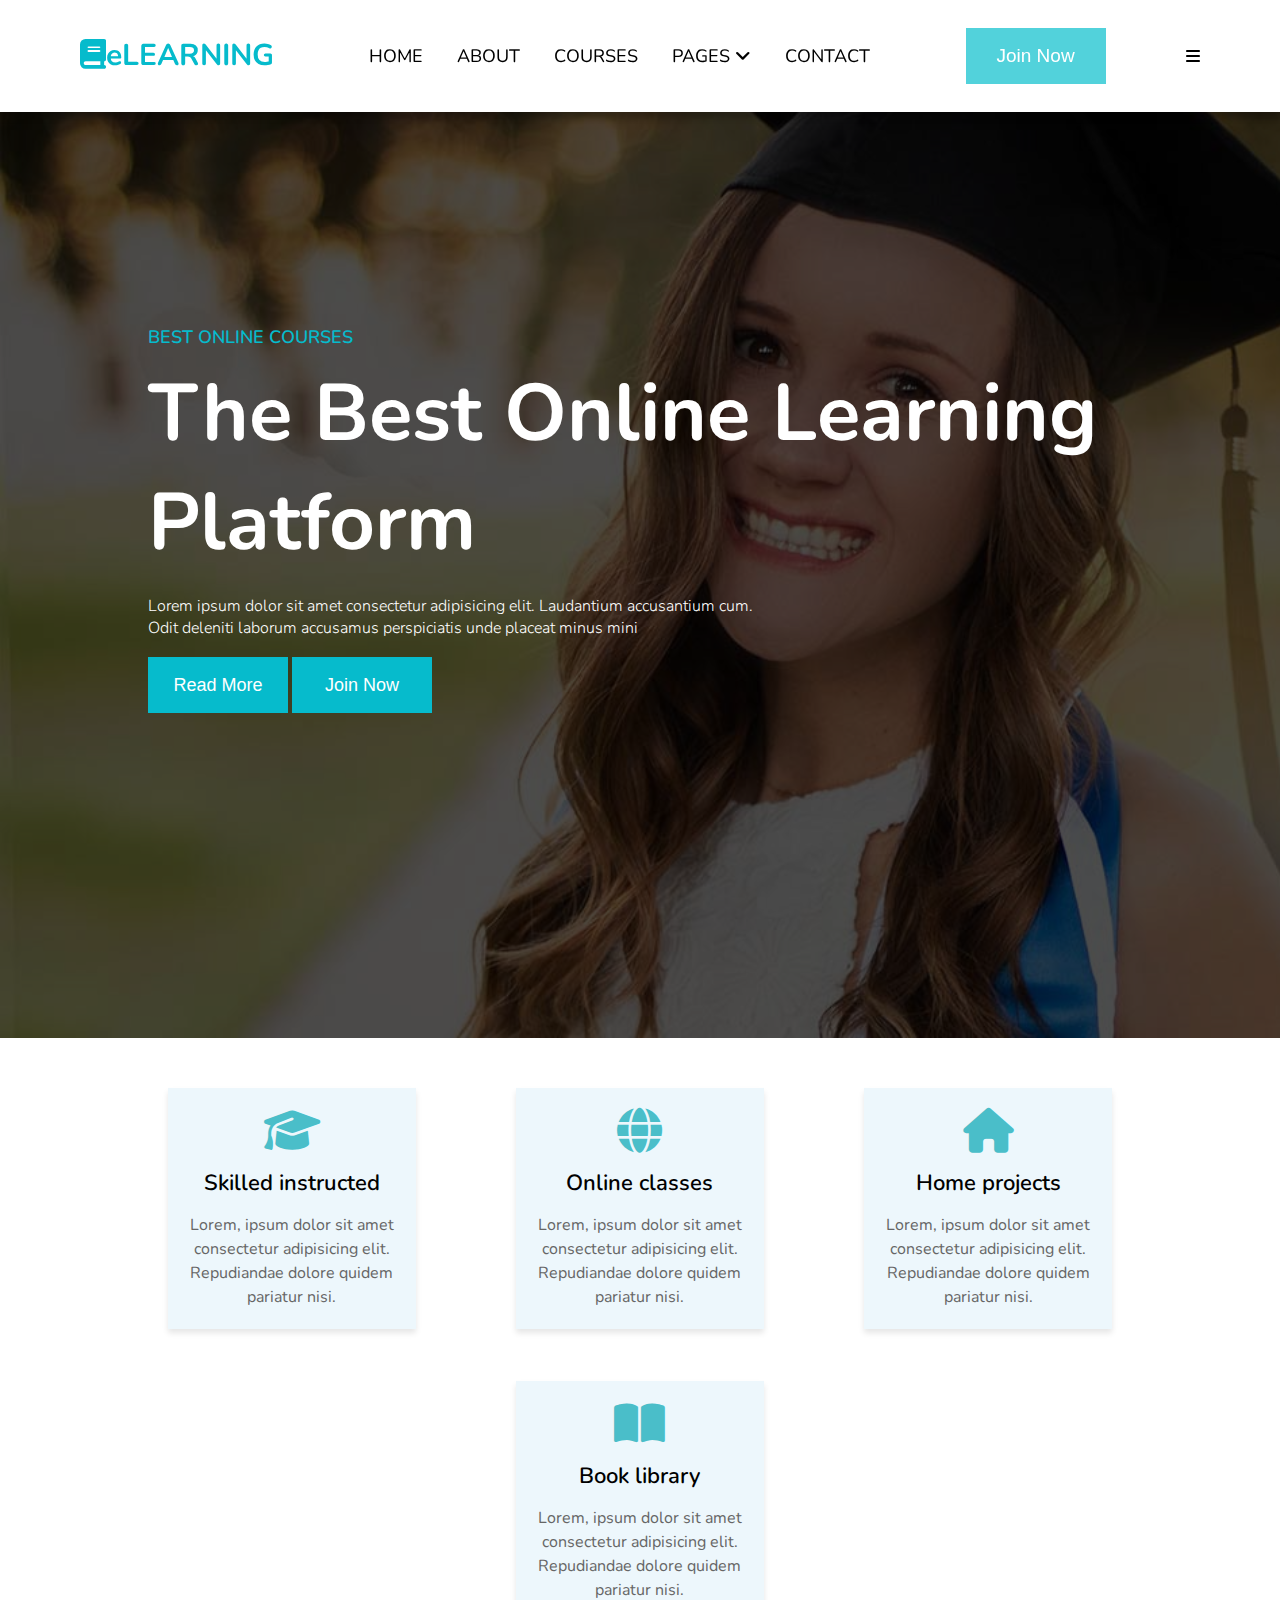
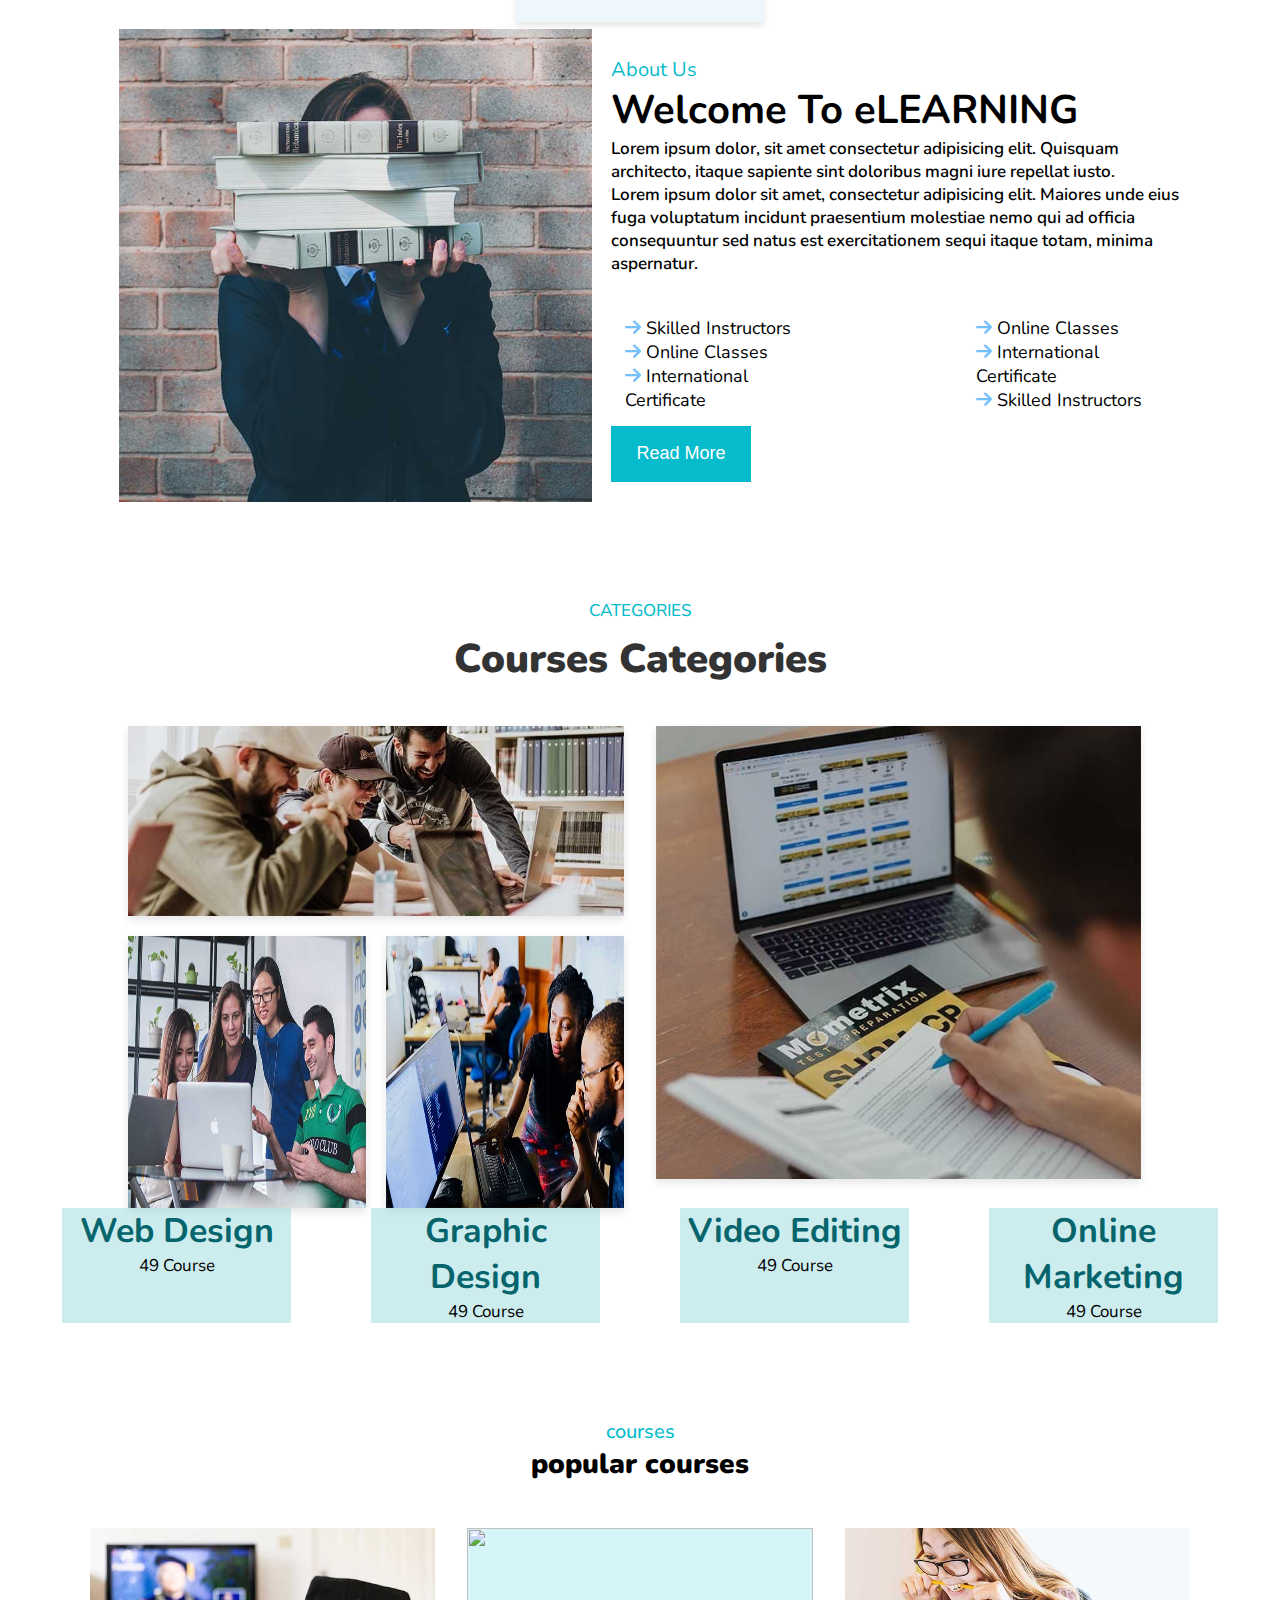
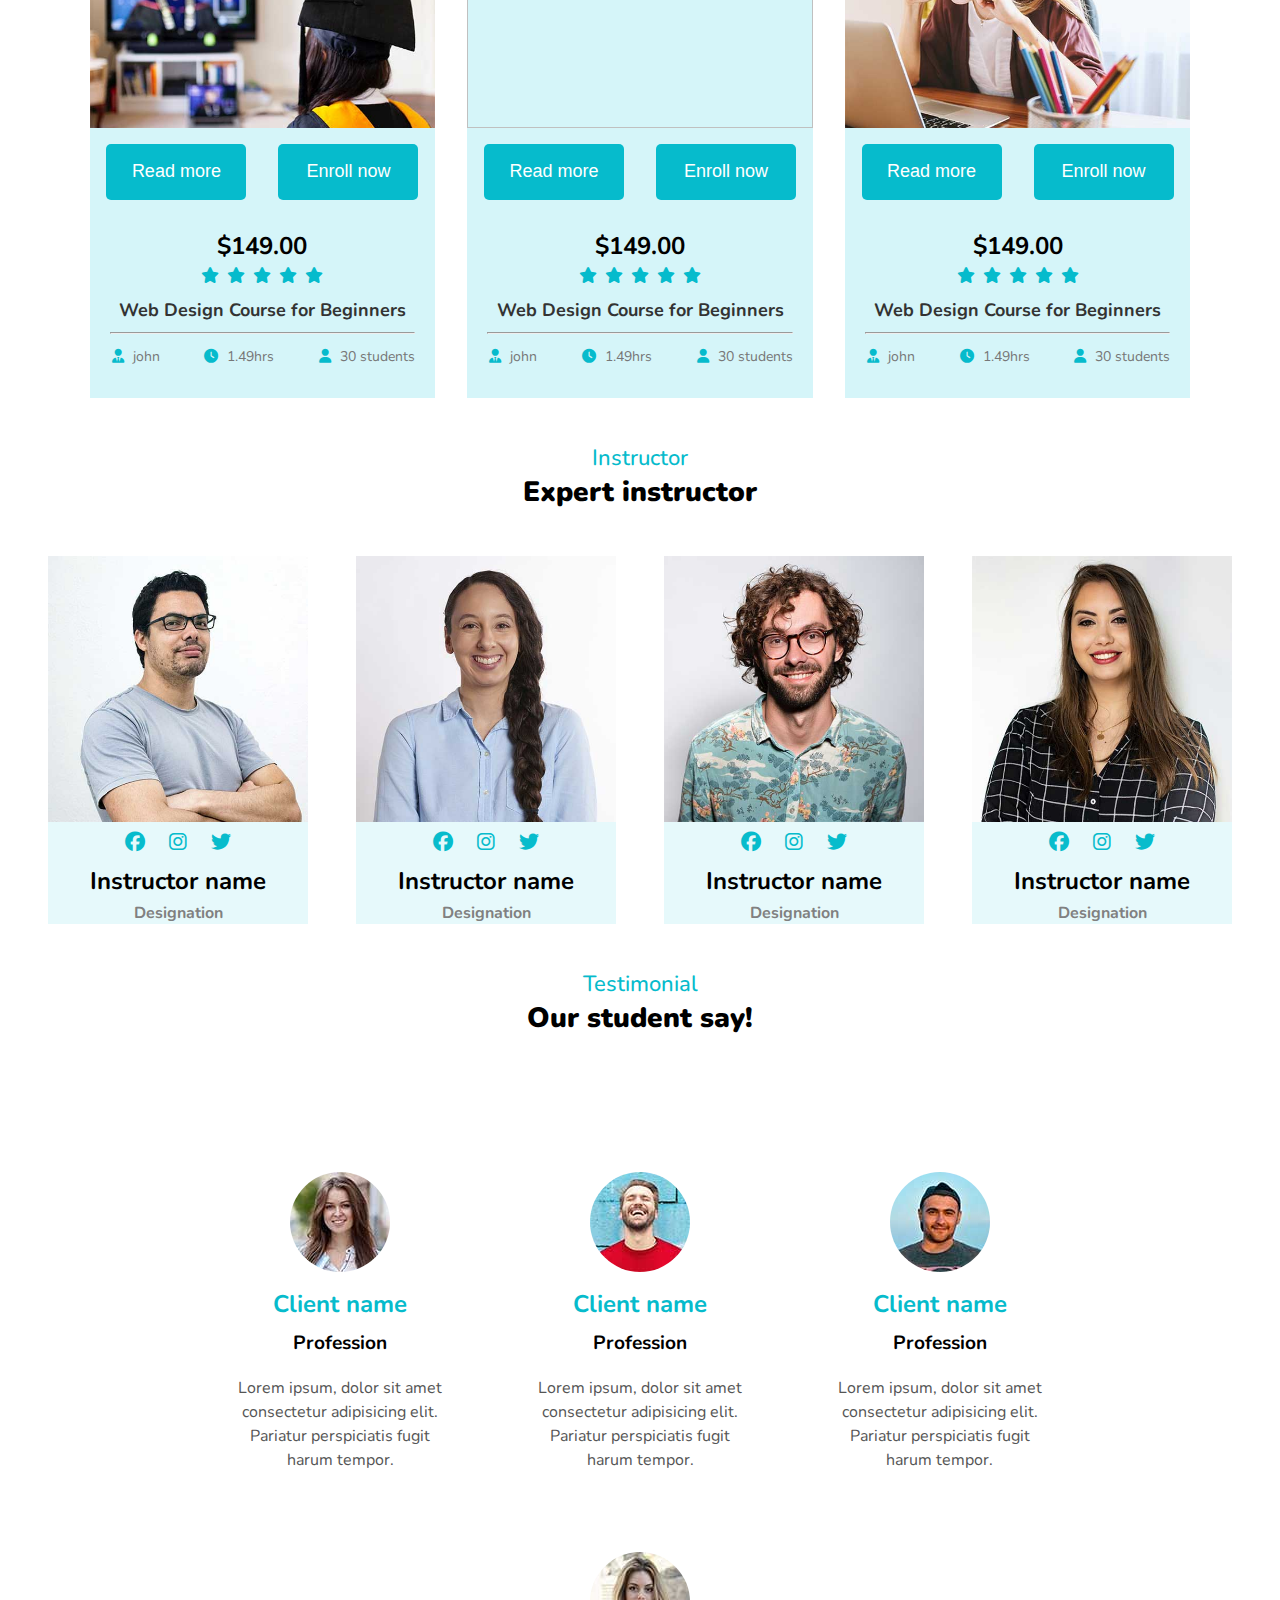
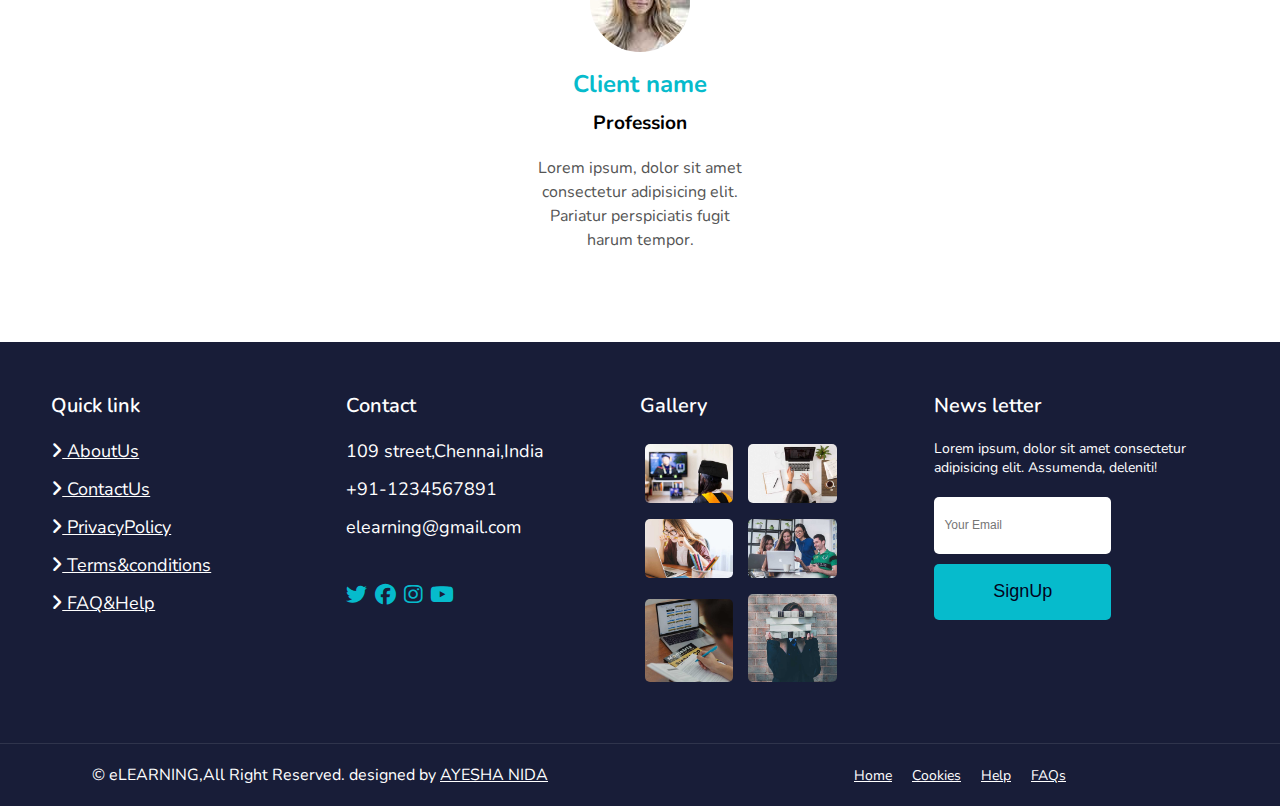
==== index.html @ 62cae54c "first commit" ====
<!DOCTYPE html>
<html lang="en">

<head>
    <meta charset="UTF-8">
    <meta name="viewport" content="width=device-width, initial-scale=1.0">
    <title>eLEARNING</title>
    <link rel="stylesheet" href="index.css">
    <link rel="stylesheet" href="mediaquery.css">
    <link rel="stylesheet" href="https://cdnjs.cloudflare.com/ajax/libs/font-awesome/6.5.2/css/all.min.css">
    <link
        href="https://fonts.googleapis.com/css2?family=Heebo:wght@400;500;600&family=Nunito:wght@600;700;800&display=swap"
        rel="stylesheet">
</head>

<body>
    <div class="top-header">
        <header>
            <nav>
              
                <div class="logo">
                    <i class="fa fa-book"></i>eLEARNING</label>
                </div>

                <ul>
                    <li><a href="#home">HOME</a></li>
                    <li><a href="#about">ABOUT</a></li>
                    <li><a href="#courses">COURSES</a></li>
                    <li><a href="#pages">PAGES <i class="fa-solid fa-angle-down"></i></a>
                        <ul class="dropdown">
                            <li><a href="#"></a>Our Team</li>
                            <li><a href="#"></a>Testimonial</li>
                            <li><a href="#"></a>404 Pages</li>
                        </ul>
                    </li>
                    <li><a href="#contact">CONTACT</a></li>
                </ul>
                
                    <button class="btn">Join Now</button>
                    <i class="fa-solid fa-bars"></i>
            </nav>
        </header>

        <section class="hero-section" id="home">
            <div class="hero-box">
                <div class="left-box">
                    <p class="ready">BEST ONLINE COURSES</p>
                    <h2>The Best Online Learning <br> Platform
                    </h2>
                    <p class="left-para">Lorem ipsum dolor sit amet consectetur adipisicing elit. Laudantium accusantium
                        cum. <br>Odit deleniti
                        laborum accusamus perspiciatis unde placeat minus mini</p>
                    <button>Read More</button>
                    <button>Join Now</button>
                </div>
            </div>
        </section>

    </div>
    <section class="feature">
        <div class="Box-1">
            <i class="fa-solid fa-graduation-cap" style="height: 25%; font-size: 45px;"></i>
            <h2>Skilled instructed</h2>
            <p>Lorem, ipsum dolor sit amet consectetur adipisicing elit. Repudiandae dolore quidem pariatur nisi.</p>
        </div>
        <div class="Box-2">
            <i class="fa-solid fa-globe" style=" height: 25%; font-size: 45px; "></i>
            <h2>Online classes</h2>
            <p>Lorem, ipsum dolor sit amet consectetur adipisicing elit. Repudiandae dolore quidem pariatur nisi.</p>
        </div>
        <div class="Box-3">
            <i class="fa-solid fa-house" style=" height: 25%; font-size: 45px" ;></i>
            <h2>Home projects</h2>
            <p>Lorem, ipsum dolor sit amet consectetur adipisicing elit. Repudiandae dolore quidem pariatur nisi.</p>
        </div>
        <div class="Box-4">
            <i class="fa-solid fa-book-open" style=" height: 25%;font-size: 45px; "></i>
            <h2>Book library</h2>
            <p>Lorem, ipsum dolor sit amet consectetur adipisicing elit. Repudiandae dolore quidem pariatur nisi.</p>
        </div>
    </section>

    <section class="section" id="about">
        <div class="box">
            <div class="left-box-2">
                <img src="image/img.2.jpg" alt="image.2">
            </div>
            <div class="right-box">
                <p class="about">About Us</p>

                <h1>Welcome To eLEARNING</h1>

                <div class="p">
                    <P class="right-para">
                        Lorem ipsum dolor, sit amet consectetur adipisicing elit. Quisquam architecto, itaque sapiente
                        sint
                        doloribus magni iure repellat iusto.
                    </P>
                    <p class="right-para2">
                        Lorem ipsum dolor sit amet, consectetur adipisicing elit. Maiores unde eius fuga voluptatum
                        incidunt
                        praesentium molestiae nemo qui ad officia consequuntur sed natus est exercitationem sequi itaque
                        totam, minima aspernatur.
                    </p>
                </div>
                <br>
                <div class="points">
                    <div class="point-1">
                        <ul>
                            <li><a href="#"></a><i class="fa-solid fa-arrow-right" style="color: #74C0FC;"></i> Skilled
                                Instructors</li>
                            <li><a href="#"></a><i class="fa-solid fa-arrow-right" style="color: #74C0FC;"></i> Online
                                Classes</li>
                            <li><a href="#"></a><i class="fa-solid fa-arrow-right" style="color: #74C0FC;"></i>
                                International Certificate</li>
                        </ul>
                    </div>
                    <div class="point-2">
                        <ul>
                            <li><a href="#"></a><i class="fa-solid fa-arrow-right" style="color: #74C0FC;"></i> Online
                                Classes</li>
                            <li><a href="#"></a><i class="fa-solid fa-arrow-right" style="color: #74C0FC;"></i>
                                International Certificate</li>
                            <li><a href="#"></a><i class="fa-solid fa-arrow-right" style="color: #74C0FC;"></i> Skilled
                                Instructors</li>
                        </ul>
                    </div>
                </div>
                <button>Read More</button>
            </div>
        </div>
    </section>

    <section class="images">
        <div class="course">
            <p>CATEGORIES</p>
            <h1>Courses Categories</h1>
        </div>
        <div class="img">
            <div class="left-img1">
                <img src="image/img.3.jpg" alt="image3">
                <div class="left-img2">
                    <img src="image/img.4.jpg" alt="image4">

                    <img src="image/img.5.jpg" alt="image5">

                </div>
            </div>
            <div class="right-img">
                <img src="image/img.6.jpg" alt="image6">
            </div>
        </div>
        <div class="Crs">
            <div class="C-1">
                <h1>Web Design</h1>
                <p>49 Course</p>
            </div>
            <div class="C-1">
                <h1>Graphic Design</h1>
                <p>49 Course</p>
            </div>
            <div class="C-1">
                <h1>Video Editing</h1>
                <p>49 Course</p>
            </div>
            <div class="C-1">
                <h1>Online Marketing</h1>
                <p>49 Course</p>
            </div>
        </div>
    </section>
    <section class="Courses" id="courses">
        <div class="Web-design" id="course">
            <h3>courses</h3>
            <h1>popular courses</h1>
        </div>
        <div class="whole">

            <div class="Cat-1">
                <img src="image/img.7.jpg" alt="">
                <div class="Btn">

                    <button>Read more</button>
                    <button>Enroll now</button>
                </div>
                <div class="data-1">
                    <h1>$149.00</h1>
                    <i class="fa fa-star"></i>
                    <i class="fa fa-star"></i>
                    <i class="fa fa-star"></i>
                    <i class="fa fa-star"></i>
                    <i class="fa fa-star"></i>
                    <h3>Web Design Course for Beginners</h3>
                    <hr>
                    <div class="bot-1">
                        <small><i class="fa fa-user-tie"></i> john</small>
                        <small><i class="fa fa-clock"></i> 1.49hrs</small>
                        <small><i class="fa fa-user"></i> 30 students</small>
                    </div>
                </div>
            </div>
            <div class="Cat-1">
                <img src="img.8.jpg" alt="">
                <div class="Btn">

                    <button>Read more</button>
                    <button>Enroll now</button>
                </div>
                <div class="data-1">
                    <h1>$149.00</h1>
                    <i class="fa fa-star"></i>
                    <i class="fa fa-star"></i>
                    <i class="fa fa-star"></i>
                    <i class="fa fa-star"></i>
                    <i class="fa fa-star"></i>
                    <h3>Web Design Course for Beginners</h3>
                    <hr>
                    <div class="bot-1">
                        <small><i class="fa fa-user-tie"></i> john</small>
                        <small><i class="fa fa-clock"></i> 1.49hrs</small>
                        <small><i class="fa fa-user"></i> 30 students</small>
                    </div>
                </div>
            </div>
            <div class="Cat-1">
                <img src="image/img.9.jpg" alt="">
                <div class="Btn">

                    <button>Read more</button>
                    <button>Enroll now</button>
                </div>
                <div class="data-1">
                    <h1>$149.00</h1>
                    <i class="fa fa-star"></i>
                    <i class="fa fa-star"></i>
                    <i class="fa fa-star"></i>
                    <i class="fa fa-star"></i>
                    <i class="fa fa-star"></i>
                    <h3>Web Design Course for Beginners</h3>
                    <hr>
                    <div class="bot-1">
                        <small><i class="fa fa-user-tie"></i> john</small>
                        <small><i class="fa fa-clock"></i> 1.49hrs</small>
                        <small><i class="fa fa-user"></i> 30 students</small>
                    </div>
                </div>
            </div>
        </div>

    </section>
    <section class="4th-page">
        <div class="title" id="pages">
            <h3>Instructor</h3>
            <h1>Expert instructor</h1>
        </div>
        <div class="instructor">
            <div class="flex">

                <div class="instr-1">
                    <img src="image/img.10.jpg" alt="">
                </div>
                <div class="name">
                    <i class="fa-brands fa-facebook"></i>
                    <i class="fa-brands fa-instagram"></i>
                    <i class="fa-brands fa-twitter"></i>
                    <h2>Instructor name</h2>
                    <h6>Designation</h6>
                </div>
            </div>
            <div class="flex">

                <div class="instr-1">
                    <img src="image/img.11.jpg" alt="">
                </div>
                <div class="name">
                    <i class="fa-brands fa-facebook"></i>
                    <i class="fa-brands fa-instagram"></i>
                    <i class="fa-brands fa-twitter"></i>
                    <h2>Instructor name</h2>
                    <h6>Designation</h6>
                </div>
            </div>
            <div class="flex">

                <div class="instr-1">
                    <img src="image/img.12.jpg" alt="">
                </div>
                <div class="name">
                    <i class="fa-brands fa-facebook"></i>
                    <i class="fa-brands fa-instagram"></i>
                    <i class="fa-brands fa-twitter"></i>
                    <h2>Instructor name</h2>
                    <h6>Designation</h6>
                </div>
            </div>
            <div class="flex">

                <div class="instr-1">
                    <img src="image/img.13.jpg" alt="">
                </div>
                <div class="name">
                    <i class="fa-brands fa-facebook"></i>
                    <i class="fa-brands fa-instagram"></i>
                    <i class="fa-brands fa-twitter"></i>
                    <h2>Instructor name</h2>
                    <h6>Designation</h6>
                </div>
            </div>
        </div>

    </section>
    <div class="heading">
        <h3>Testimonial</h3>
        <h1>Our student say!</h1>
    </div>
    <div class="Testimonial">
        <div class="item">
            <div class="Student">
                <div><img src="image/img.15.jpg" alt=""></div>

                <h2>Client name</h2>
                <h4>Profession</h4>
            </div>
            <div class="com">
                Lorem ipsum, dolor sit amet consectetur adipisicing elit. Pariatur perspiciatis fugit harum
                tempor.
            </div>
        </div>
        <div class="item">
            <div class="Student">
                <div><img src="image/img.16.jpg" alt=""></div>
                <h2>Client name</h2>
                <h4>Profession</h4>
            </div>
            <div class="com">
                Lorem ipsum, dolor sit amet consectetur adipisicing elit. Pariatur perspiciatis fugit harum
                tempor.
            </div>
        </div>
        <div class="item">
            <div class="Student">
                <div><img src="image/img.17.jpg" alt=""></div>
                <h2>Client name</h2>
                <h4>Profession</h4>
            </div>
            <div class="com">
                Lorem ipsum, dolor sit amet consectetur adipisicing elit. Pariatur perspiciatis fugit harum
                tempor.
            </div>
        </div>
        <div class="item">
            <div class="Student">
                <div><img src="image/img.18.jpg" alt=""></div>
                <h2>Client name</h2>
                <h4>Profession</h4>
            </div>
            <div class="com">
                Lorem ipsum, dolor sit amet consectetur adipisicing elit. Pariatur perspiciatis fugit harum
                tempor.
            </div>
        </div>
    </div>

    <div class="footer">
        <div class="row1">
            <h4>Quick link</h4>
            <a href="#"><i class="fa-solid fa-angle-right"></i> AboutUs</a>
            <a href="#"><i class="fa-solid fa-angle-right"></i> ContactUs</a>
            <a href="#"><i class="fa-solid fa-angle-right"></i> PrivacyPolicy</a>
            <a href="#"><i class="fa-solid fa-angle-right"></i> Terms&conditions</a>
            <a href="#"><i class="fa-solid fa-angle-right"></i> FAQ&Help</a>

        </div>
        <div class="row2" id="contact">
            <h4>Contact</h4>
            <div class="i">
                <a>109 street,Chennai,India</a></i>
                <a>+91-1234567891</a></i>
                <a>elearning@gmail.com</a></i>
            </div>
            <div class="logo">

                <i class="fa-brands fa-twitter"></i>
                <i class="fa-brands fa-facebook"></i>
                <i class="fa-brands fa-instagram"></i>
                <i class="fa-brands fa-youtube"></i>
            </div>
        </div>
        <div class="row3">
            <h4>Gallery</h4>
            <div class="gal">
                <img src="image/img.7.jpg" alt="">
                <img src="image/img.8.jpg" alt="">
                <img src="image/img.9.jpg" alt="">


                <img src="image/img.4.jpg" alt="">
                <img src="image/img.6.jpg" alt="">
                <img src="image/img.2.jpg" alt="">
            </div>
        </div>
        <div class="row4">
            <h4>News letter</h4>
            <p>Lorem ipsum, dolor sit amet consectetur adipisicing elit. Assumenda, deleniti!</p>
            <input type="text" class="mail" placeholder="Your Email">
            <button>SignUp</button>
        </div>
    </div>
    <div class="end">
        <div class="copy">
            <p>&copy eLEARNING,All Right Reserved. designed by <span>AYESHA NIDA</span></p>
        </div>
        <div class="menu">
            <a href="#">home</a>
            <a href="#">cookies</a>
            <a href="#">help</a>
            <a href="#">FAQs</a>
        </div>
    </div>
    </div>
</body>

</html>
</body>

</html>
---- index.css ----
/* ----------------------------------------------------navbar-------------------------------------------------------- */
* {
    margin: 0;
    padding: 0;
    box-sizing: border-box;
}

body {
    font-family: 'Nunito', sans-serif;
}

.top-header {
    background-color: white;
    height: auto;
    min-width: 100%;
}

header {
    width: 100%;
    background-color: white;
    position: fixed;
    box-shadow: 0 6px 6px rgba(0, 0, 0, 0.2);
    
}

header nav {
    display: flex;
    flex-wrap: wrap;
    align-items: center;
    justify-content: space-evenly;
    /* padding: 0 100px; */
    height: 7rem;
}

.logo {
    color: #06BBCC;
    font-size: 30px;
    line-height: 80px;
    /* padding: 0 100px; */
    font-weight: bold;
    text-decoration: none;
    list-style: none;
    font-family: 'Nunito', sans-serif;
    box-sizing: border-box;
}

/* .logo-img {
    height: 90px;
} */

nav ul {
    list-style-type: none;
    /* padding: unset; */

}

nav ul li {
    display: inline-block;
    margin: 0 15px;
    align-items: right;
}

nav ul li a {
    text-decoration: none;
    color: black;
    font-weight: 450;
    font-size: 18px;
    transition: 0.4s ease-in-out;
}

nav ul li a:hover {
    color: #05aab9;
}

ul.dropdown li {
    display: block;
    cursor: pointer;
    color: black;
    font-size: 15px;
}

ul.dropdown {
    background: white;
    position: absolute;
    z-index: 999;
    display: none;
    
}


ul li:hover ul.dropdown {
    display: block;
    
}

ul.dropdown li a:hover{
    color: grey;
    transition: 0.2s ease-out;
}

.btn {
    background-color: rgb(82, 210, 219);
    color: white;
    font-weight: 400;
    font-size: 19px;
    text-decoration: none;
}
.btn:hover{
    transition: 1s ease-out;
    background-color: #05aab9;
}
.menu-toggle {
    display: none;
    background: none;
    border: none;
    color: #fff;
    font-size: 1.5rem;
    cursor: pointer;
}
/* --------------------------------------------------home page-------------------------------------------------     */
.hero-section {
    width: 100%;
    background: rgba(0, 0, 0, 0.7) url(image/img.1.jpg);
    background-size: cover;
    background-blend-mode: darken;
    background-repeat: no-repeat;
    height: 70%;
    color: white;
    font-family: "Nunito", sans-serif;
   
}
.btn .fa-solid fa-bars{
    display: none;
}

.left-box img{
    height: 50%;
}



.hero-box {
    display: flex;
    padding: 275px 100px;
}

.left-box {
    margin-left: 48px;
    padding: 50px 0;
    justify-content: flex-start;
}

button {
    height: 56px;
    width: 140px;
    background-color: #06BBCC;
    cursor: pointer;
    text-align: center;
    text-decoration: none;
    font-size: large;
    font-weight: 500;
    border: none;
    color: white;
}
button:hover{
    background-color: white;
    color: black;
}

.ready {
    color: #06BBCC;
    margin-bottom: 10px;
    font-weight: 600;
    font-size: large;
}

.left-box h2 {
    font-size: 5rem;
    margin-bottom: 10px;
    font-family: "Nunito", sans-serif;
    
}

.left-para {
    margin-bottom: 50px;
    margin: 18px 0;
    font-size: 16px;
    font-weight: 300;
}
.left-box {
    animation: slideInLeft 2s ease-in-out;
}
.left-box {
    animation: slideInLeft 1s ease-in-out;
}
@keyframes slideInLeft{
    from {
        opacity: 0;
        transform: translateX(-100%);
    }
    to {
        opacity: 1;
        transform: translateX(0);
    }
}
/* --------------------------------------------------features-------------------------------------------------     */
.feature {
    display: flex;
    flex-wrap: wrap;
    justify-content: space-between;
    margin: 50px 0;
    height: 50vh;
    padding: 0 100px;
    display: flex;
    align-items: center;
    justify-content: space-evenly;
    gap: 2rem;
}

.feature div {
    background: rgb(237, 247, 252);
    box-shadow: 0 4px 6px rgba(0, 0, 0, 0.1);
    padding: 20px;
    text-align: center;
    width: 23%;
    margin-bottom: 20px;
    transition: transform 0.3s ease-in-out;
}

.feature div:hover {
    transform: translateY(-10px);
    background-color: #06BBCC;
}

.feature div:hover i, 
.feature div:hover h2, 
.feature div:hover p {
    color: white;
}

.feature i {
    font-size: 45px;
    color: #4abec9;
    margin-bottom: 15px;
}
@keyframes slideInUp {
    from {
        transform: translateY(20px);
        opacity: 0;
    }
    to {
        transform: translateY(0);
        opacity: 1;
    }
}

/* Apply Animation to Feature Cards */
.feature div {
    animation: slideInUp 0.6s ease-in-out;
}


.feature h2 {
    font-size: 22px;
    font-weight: 600;
    margin-bottom: 15px;
}

.feature p {
    font-size: 16px;
    color: #666;
    line-height: 1.5;
}
/* --------------------------------------------------about page-----------------------------------------------------*/
.about{
    color: #06BBCC;
}
.p{
   font-weight: 600;
   align-items: center;
   font-size: 12px;
}
.about h1{
    font-size: 35px;
    font-weight: 800;
}
.section {
    width: 100%;
}

.box {
    display: flex;
    /* flex-wrap: wrap; */
    align-items: center;
    justify-content: space-evenly;
    padding: 40px 100px;
}

.left-box-2 img {
    height: 475px;
    padding: 1px 19px;
}

.right-box {
    font-family: "Nunito", sans-serif;
    top: 8px;
    color: black;
    box-sizing: border-box;
    font-size: 20px;
    animation: fadeIn 1s ease-in-out;
}
@keyframes fadeIn {
    from {
        opacity: 0;
    }
    to {
        opacity: 1;
    }
}
.right-para3 {
    display: flex;
    flex-direction: column;
    font-size: 17px;
}

.right-box button:hover {
    color: black;
    background-color: white;
    border: 2px solid black;
}
p.right-para {
    font-size: 17px;
}
p.right-para2 {
    font-size: 17px;
}

.points {
    display: flex;
    gap: 10rem;
    padding: 14px 14px;
    font-size: 18px;
}

.point-1 ul li {
    list-style: none;
}

.point-2 ul li {
    list-style: none;
}
/* --------------------------------------------------course page-------------------------------------------------     */

.course p{
    color: #06BBCC;
    font-weight: 500;
    font-size: 19px;
}
.course h1{
    font-weight: 900;
    font-size: 28px;
}

section.images {
    padding: 50px 0;
    text-align: center;
}

.course p {
    color: #06BBCC;
    font-size: 17px;
    margin: 0;
}

.course h1 {
    font-size: 2.5em;
    margin: 10px 0 40px 0;
    color: #333;
}

.img {
    display: flex;
    flex-wrap: wrap;
    gap: 2rem;
    width: 80%;
    margin: auto;

}

.left-img1 img,
.right-img img {
    display: block;
    max-width: 100%;
    height: auto;
    box-shadow: 0 4px 8px rgba(0, 0, 0, 0.1);
}
.right-img img{
    height: 94%;
}

.left-img1 {
    flex: 1;
    min-width: 300px;
}

.left-img2 {
    display: flex;
    justify-content: space-between;
    margin-top: 20px;
    width: 100%;
    height: 272px;
}

.left-img2 img {
    width: 48%;

}

.right-img {
    flex: 1;
    min-width: 300px;
}
.Crs{
    display: flex;
    justify-content: center;
    gap: 5rem;
    top: 12px;
}
.Crs .C-1 h1{
    color: #05646c;
}
.C-1 {
    width: 229px;
    background-color: #92d5db75;
    font-size: 17px;
}
@media (max-width: 768px) {
    .img {
        flex-direction: column;
        align-items: center;
    }

    .left-img1,
    .right-img {
        width: 100%;
    }

    .left-img2 {
        flex-direction: column;
    }

    .left-img2 img {
        width: 100%;
        margin-top: 10px;
    }
}
/* ------------------------------------------------web design----------------------------------------------------------------*/
.Web-design{
    width: 100%;
    align-content: center;
    text-align: center;
    padding: 45px 25px;
    
}
.Web-design h3{
    color: #06BBCC;
    font-weight: 500;
    font-size: 20px;
}
.Web-design h1{
    font-weight: 900;
    font-size: 28px;
}
.whole {
    display: flex;
    width: 100%;
    flex-wrap: wrap;
    justify-content: center;
    gap: 2rem;
}

.Cat-1 {
    background-color: #cbf2f7cc;
    overflow: hidden;
    transition: transform 0.3s ease;
    width: 27%;
    text-align: center;
}

.Cat-1:hover {
    transform: translateY(-10px);
    box-shadow: 0 4px 8px rgba(0,0,0,0.4);
}

.Cat-1 img {
    width: 100%;
    height: 200px;
    object-fit: cover;
}

.Btn {
    display: flex;
    justify-content: center;
    gap: 2rem;
    padding: 10px 0;
}

.Btn button {
    background-color: #06BBCC;
    border: none;
    border-radius: 5px;
    color: #fff;
    cursor: pointer;
    transition: background-color 0.3s ease;
}

.Btn button:hover {
    background-color: white;
    color: black;
}

.data-1 {
    padding: 20px;
}

.data-1 h1 {
    color: black;
    font-size: 24px;
    margin: 0;
}

.data-1 i {
    color: #06BBCC;
    margin: 5px 2px;
}

.data-1 h3 {
    color: #333;
    font-size: 18px;
    margin: 10px 0;
}

.bot-1 {
    display: flex;
    justify-content: space-between;
    padding: 10px 0;
}

.bot-1 small {
    color: #777;
    font-size: 14px;
}

.bot-1 small i {
    margin-right: 5px;
}

/* -------------------------------------------------instructor------------------------------------------------------------ */
.title{
    width: 100%;
    align-content: center;
    text-align: center;
    padding: 45px 25px;
    
}
.title h3{
    color: #06BBCC;
    font-weight: 500;
    font-size: 22px;
}
.title h1{
    font-weight: 900;
    font-size: 28px;
}
.instructor {
    display: flex;
    gap: 3rem;
    flex-wrap: wrap;
    justify-content: center;
}

.flex {
    display: flex;
    flex-direction: column;
    align-items: center;
    transition: transform 0.3s ease, box-shadow 0.3s ease;
    background-color: #cbf2f77d;
}

.flex:hover {
    transform: translateY(-10px);
    box-shadow: 0 10px 20px rgba(0, 0, 0, 0.2);
    z-index: 1;
}

.instr-1 img {
    width: 260px;
    height: 100%;
    transition: transform 0.3s ease;
}
.instr-1 img:hover{
    z-index: 999;
}

.name {
    text-align: center;
    margin-top: 10px;
}

.name i {
    margin: 0 10px;
    font-size: 20px;
    color: #07bccc;
    transition: color 0.3s ease;
}

.name h2 {
    font-size: 24px;
    margin: 10px 0 5px;
}

.name h6 {
    font-size: 16px;
    color: grey;
}
/* ----------------------------------------------------testimonial------------------------------------------------------ */
.heading{
    width: 100%;
    align-content: center;
    text-align: center;
    padding: 45px 25px;
    
}
.heading h3{
    color: #06BBCC;
    font-weight: 500;
    font-size: 22px;
}
.heading h1{
    font-weight: 900;
    font-size: 28px;
}

.Testimonial {
    display: flex;
    width: 100%;
    justify-content: center;
    flex-wrap: wrap;
    padding: 50px;
}

.item {
    background: #fff;
    border-radius: 10px;
    margin: 20px;
    padding: 20px;
    text-align: center;
    width: 22%;
}
.item:hover {
    transform: translateY(-10px);
    box-shadow: 0 10px 20px rgba(0, 0, 0, 0.3);
    background-color: aliceblue;
}
.Student {
    margin-bottom: 20px;
}

.img-container {
    margin: 0 auto 20px;
    width: 100px;
    border-radius: 50%;
}

.Student img{
    border-radius: 50%;
}
.Student h2 {
    font-size: 1.5em;
    margin: 10px 0;
    color: #06BBCC;
}

.Student h4 {
    font-size: 1.2em;
    margin: 5px 0;
    color: black;
}

.com {
    font-size: 1em;
    color: #555;
    line-height: 1.5;
}


/* ---------------------------------------------------footer section------------------------------------------------- */
.footer {
    background: #181d38;
    padding: 50px 0;
    color: white;
    display: flex;
    justify-content: center;
    flex-wrap: wrap;
}

.footer h4 {
    margin-bottom: 20px;
    font-size: 20px;
    font-weight: 600;
    /* position: relative; */
}

.footer a {
    color: white;
    display: block;
    gap: 2rem;
    margin-bottom: 14px;
    font-size: 18px;
    transition: color 0.3s;
}

.footer a:hover {
    color: #4abec9;
}

.footer .row1, .footer .row2, .footer .row3, .footer .row4 {
    width: 23%;
    min-width: 200px;
    font-size: large;
    
}


.footer .row2 .i i {
    display: block;
    font-size: 14px;
}

.footer .row2 .logo i {
    font-size: 21px;
    transition: color 0.3s, transform 0.3s;
    cursor: pointer;
}

.footer .row2 .logo i:hover {
    color: white;
    transform: scale(1.1);
}

.footer .row3 .gal img {
    width: 30%;
    margin: 5px;
    border-radius: 5px;
    transition: transform 0.3s;
}

.footer .row3 .gal img:hover {
    transform: scale(1.1);
}

.footer .row4 p {
    font-size: 14px;
    margin-bottom: 20px;
}

.footer .row4 .mail {
    padding: 10px;
    width: 60%;
    height: 57px;
    margin-bottom: 10px;
    border: none;
    border-radius: 5px;
    font-size: 12px;
}

.footer .row4 button {
    padding: 10px 20px;
    border: none;
    background: #06BBCC;
    color: rgb(3, 3, 29);
    width: 60%;
    cursor: pointer;
    border-radius: 5px;
}

.footer .row4 button:hover {
    background: aliceblue;
}
.end {
    background: #181d38;
    padding: 20px 0;
    color: white;
    display: flex;
    justify-content: space-between;
    align-items: center;
    flex-wrap: wrap;
    border-top: 1px solid rgba(255, 255, 255, 0.1);
}

.end .copy {
    flex: 1;
    text-align: center;
    font-size: 14px;
}

.end .copy p {
    margin: 0;
    font-size: 16px;
}

.end .copy span {
    text-decoration: underline;
}

.end .menu {
    flex: 1;
    display: flex;
    justify-content: center;
    flex-wrap: wrap;
}

.end .menu a {
    color: var(--bg-color);
    margin: 0 10px;
    font-size: 14px;
    text-transform: capitalize;
    transition: color 0.3s;
}

.end .menu a:hover {
    color: #06BBCC;
}
---- mediaquery.css ----
@media (max-width: 768px) {
    .nav-links {
        display: none;
        flex-direction: column;
        width: 100%;
        background-color: #333;
        position: absolute;
        top: 100%;
        left: 0;
    }

    .nav-links li {
        margin: 0;
        text-align: center;
    }

    .nav-links a {
        padding: 1rem;
        display: block;
    }

    .menu-toggle {
        display: block;
    }

    .nav-links.active {
        display: flex;
    }
}
@media (max-width: 300px) {
    header {
        flex-direction: column;
        align-items: flex-start;
    }

    .logo {
        margin-bottom: 1rem;
    }

    .nav-links {
        width: 100%;
    }
}
@media (max-width: 768px) {
    .hero-section {
        padding: 2rem;
        text-align: left;
    }

    .left-box h2 {
        font-size: 2rem;
    }

    .left-para {
        font-size: 0.9rem;
    }

    .left-box button {
        font-size: 0.9rem;
    }
}

@media (max-width: 480px) {
    .hero-section {
        padding: 1rem;
    }

    .left-box h2 {
        font-size: 1.5rem;
    }

    .left-para {
        font-size: 0.8rem;
    }

    .left-box button {
        font-size: 0.8rem;
        padding: 0.5rem 1rem;
    }
}

@media (max-width: 300px) {
    .hero-section {
        padding: 0.5rem;
    }

    .left-box h2 {
        font-size: 1.2rem;
    }

    .left-para {
        font-size: 0.7rem;
    }

    .left-box button {
        font-size: 0.7rem;
        padding: 0.4rem 0.8rem;
    }
}
@media (max-width: 768px) {
    .feature {
        justify-content: center;
    }

    .feature div {
        flex: 1 1 calc(50% - 2rem);
    }
}

@media (max-width: 480px) {
    .feature div {
        flex: 1 1 100%;
        max-width: none;
    }
}

@media (max-width: 300px) {
    .feature {
        padding: 1rem;
    }

    .feature div {
        padding: 1rem;
    }

    .feature h2 {
        font-size: 1.2rem;
    }

    .feature p {
        font-size: 0.9rem;
    }
}
@media (max-width: 768px) {
    .box {
        flex-direction: column;
    }

    .left-box-2, .right-box {
        flex: 1 1 100%;
        min-width: auto;
    }

    .left-box-2 img {
        border-radius: 10px 10px 0 0;
    }

    .right-box {
        padding: 1rem;
    }
}

@media (max-width: 480px) {
    .right-box h1 {
        font-size: 1.5rem;
    }

    .right-box .p {
        font-size: 0.9rem;
    }

    .right-box button {
        font-size: 0.9rem;
    }
}

@media (max-width: 300px) {
    .section {
        padding: 1rem;
    }

    .right-box h1 {
        font-size: 1.2rem;
    }

    .right-box .p {
        font-size: 0.8rem;
    }

    .right-box button {
        font-size: 0.8rem;
        padding: 0.5rem 1rem;
    }
}
@media (max-width: 768px) {
    .left-img1,
    .right-img {
        flex: 1 1 100%;
        margin: 0.5rem 0;
    }

    .left-img2 img {
        flex: 1 1 100%;
        margin: 0.5rem 0;
    }

    .C-1 {
        flex: 1 1 45%;
    }
}

@media (max-width: 480px) {
    .course h1 {
        font-size: 1.5rem;
    }

    .C-1 {
        flex: 1 1 100%;
        max-width: none;
    }

    .C-1 h1 {
        font-size: 1.2rem;
    }

    .C-1 p {
        font-size: 0.9rem;
    }
}

@media (max-width: 300px) {
    .images {
        padding: 1rem;
    }

    .course h1 {
        font-size: 1.2rem;
    }

    .C-1 {
        padding: 1rem;
    }

    .C-1 h1 {
        font-size: 1rem;
    }

    .C-1 p {
        font-size: 0.8rem;
    }
}
@media (max-width: 768px) {
    .Cat-1 {
        flex: 1 1 calc(50% - 2rem);
    }
}

@media (max-width: 480px) {
    .Web-design h1 {
        font-size: 1.5rem;
    }

    .Cat-1 {
        flex: 1 1 100%;
        margin: 0.5rem 0;
    }

    .data-1 h1 {
        font-size: 1.2rem;
    }

    .data-1 h3 {
        font-size: 1rem;
    }
}

@media (max-width: 300px) {
    .Courses {
        padding: 1rem;
    }

    .Web-design h1 {
        font-size: 1.2rem;
    }

    .Btn button {
        font-size: 0.8rem;
        padding: 0.3rem 0.5rem;
    }

    .data-1 h1 {
        font-size: 1rem;
    }

    .data-1 h3 {
        font-size: 0.9rem;
    }
}
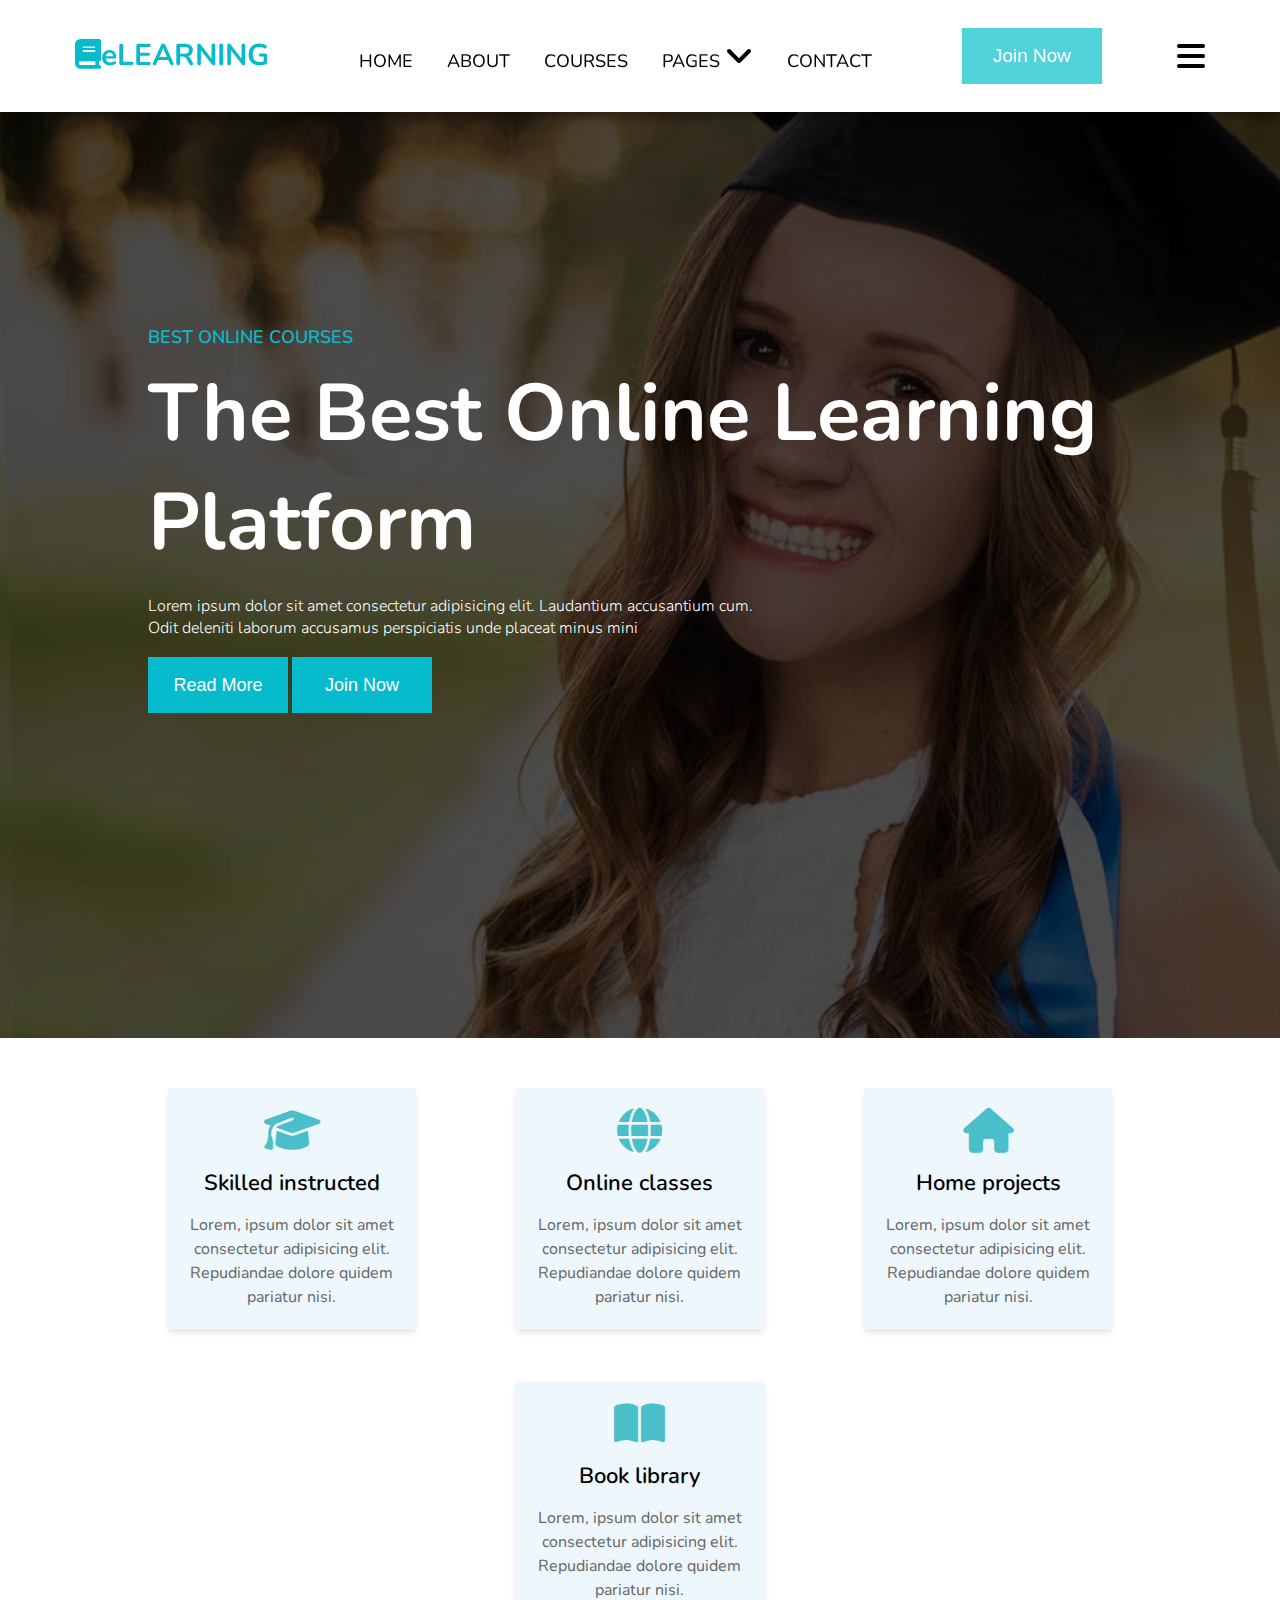
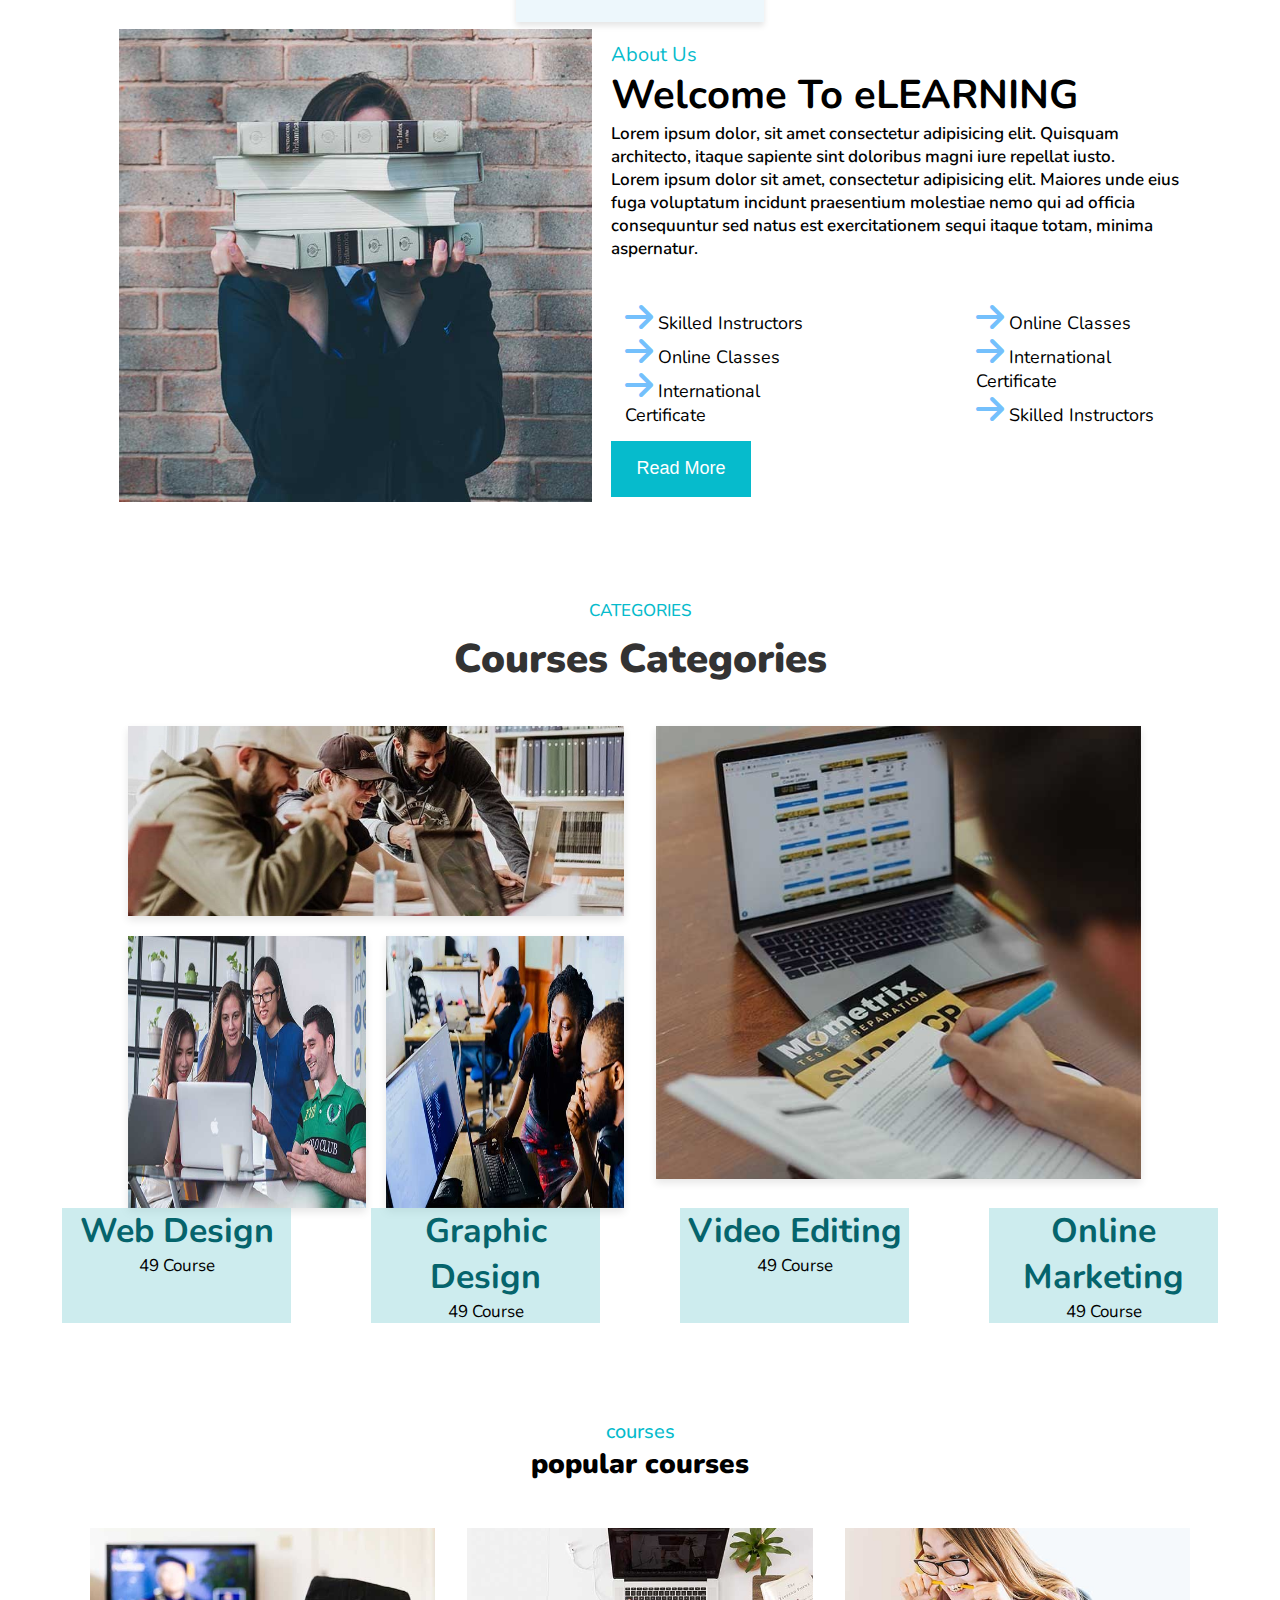
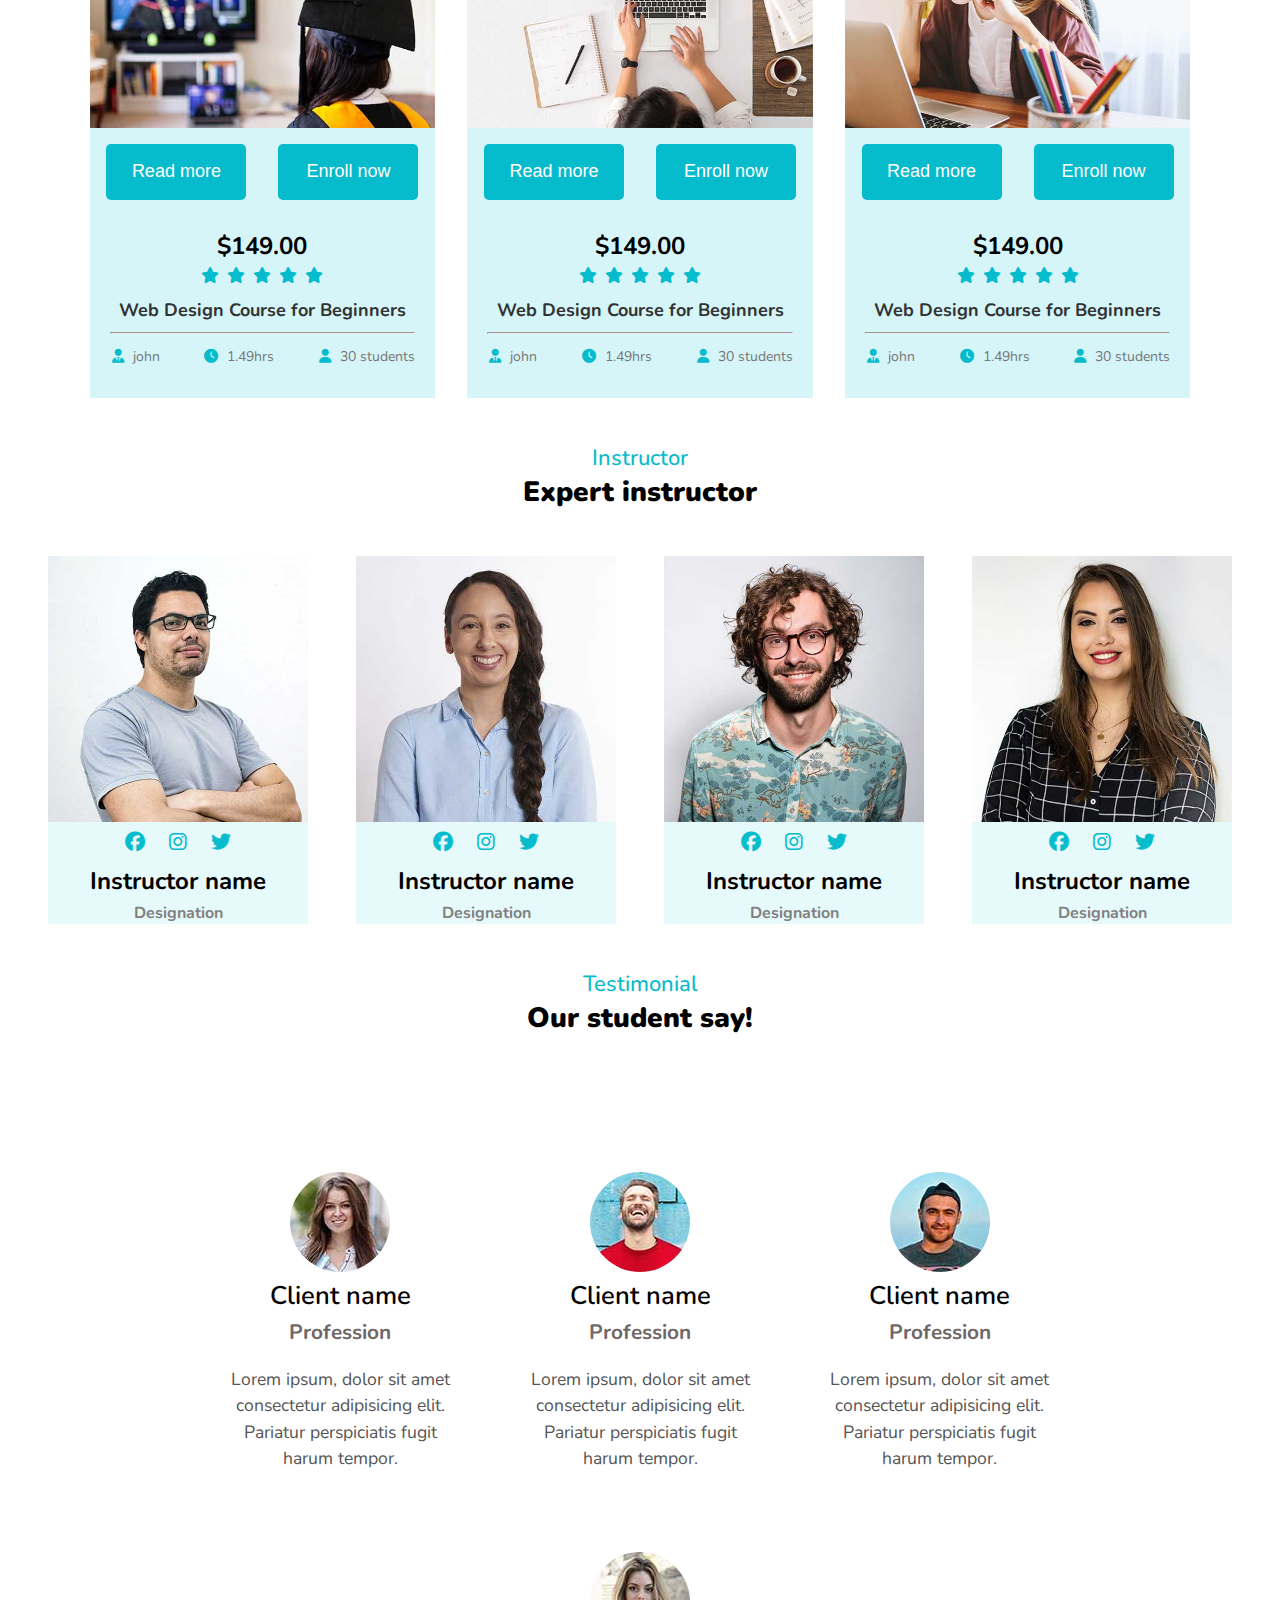
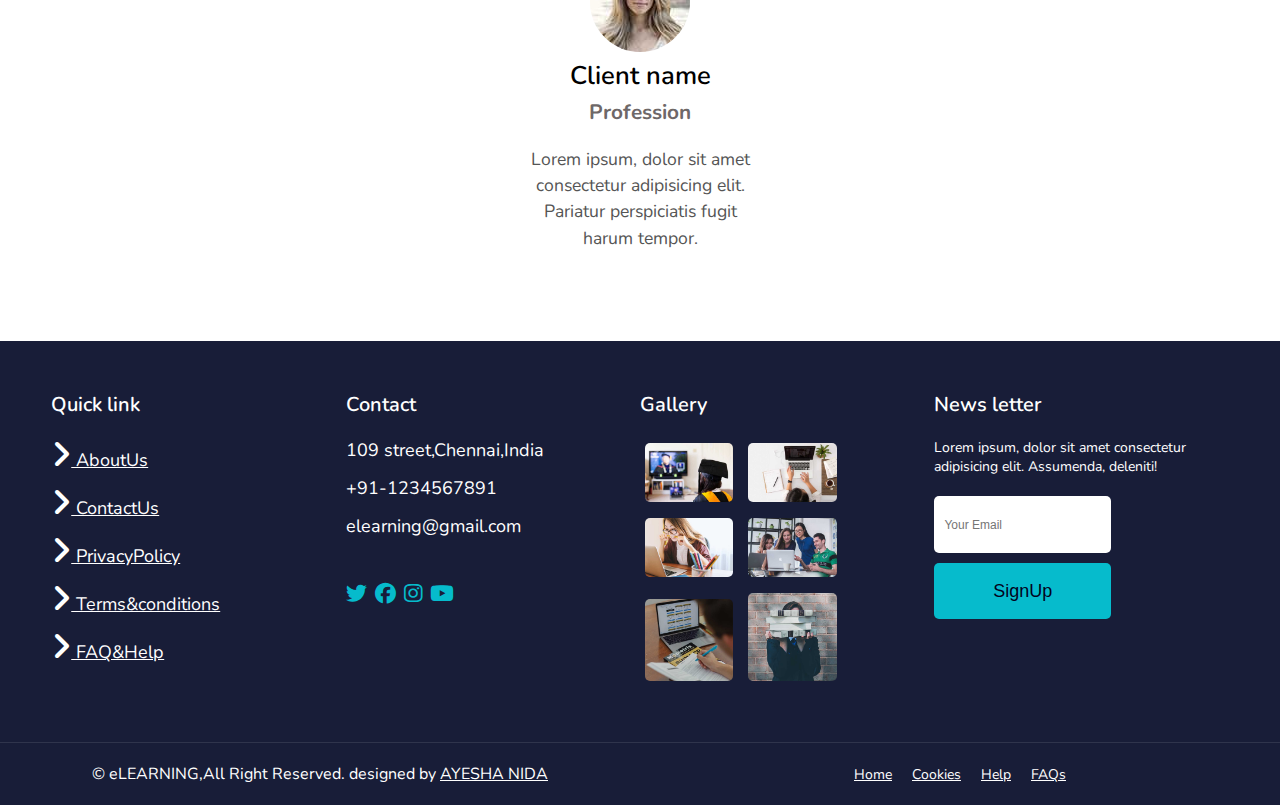
==== commit a6f709cd: "commit" ====
--- a/index.html
+++ b/index.html
@@ -200,7 +200,7 @@
                 </div>
             </div>
             <div class="Cat-1">
-                <img src="img.8.jpg" alt="">
+                <img src="image/img.8.jpg" alt="">
                 <div class="Btn">
 
                     <button>Read more</button>
--- a/index.css
+++ b/index.css
@@ -44,13 +44,9 @@
     box-sizing: border-box;
 }
 
-/* .logo-img {
-    height: 90px;
-} */
 
 nav ul {
     list-style-type: none;
-    /* padding: unset; */
 
 }
 
@@ -109,14 +105,12 @@
     transition: 1s ease-out;
     background-color: #05aab9;
 }
-.menu-toggle {
+.fa-solid, .fas {
+    font-weight: 900;
+    font-size: 2rem;
     display: none;
-    background: none;
-    border: none;
-    color: #fff;
-    font-size: 1.5rem;
-    cursor: pointer;
-}
+}
+
 /* --------------------------------------------------home page-------------------------------------------------     */
 .hero-section {
     width: 100%;
@@ -129,9 +123,7 @@
     font-family: "Nunito", sans-serif;
    
 }
-.btn .fa-solid fa-bars{
-    display: none;
-}
+
 
 .left-box img{
     height: 50%;
@@ -676,19 +668,20 @@
     border-radius: 50%;
 }
 .Student h2 {
-    font-size: 1.5em;
-    margin: 10px 0;
-    color: #06BBCC;
+    font-size: 1.6em;
+    font-weight: 600;
+    /* margin: 10px 0; */
+    color: black;
 }
 
 .Student h4 {
-    font-size: 1.2em;
+    font-size: 1.3em;
     margin: 5px 0;
-    color: black;
+    color: #6e6868;
 }
 
 .com {
-    font-size: 1em;
+    font-size: 1.1em;
     color: #555;
     line-height: 1.5;
 }
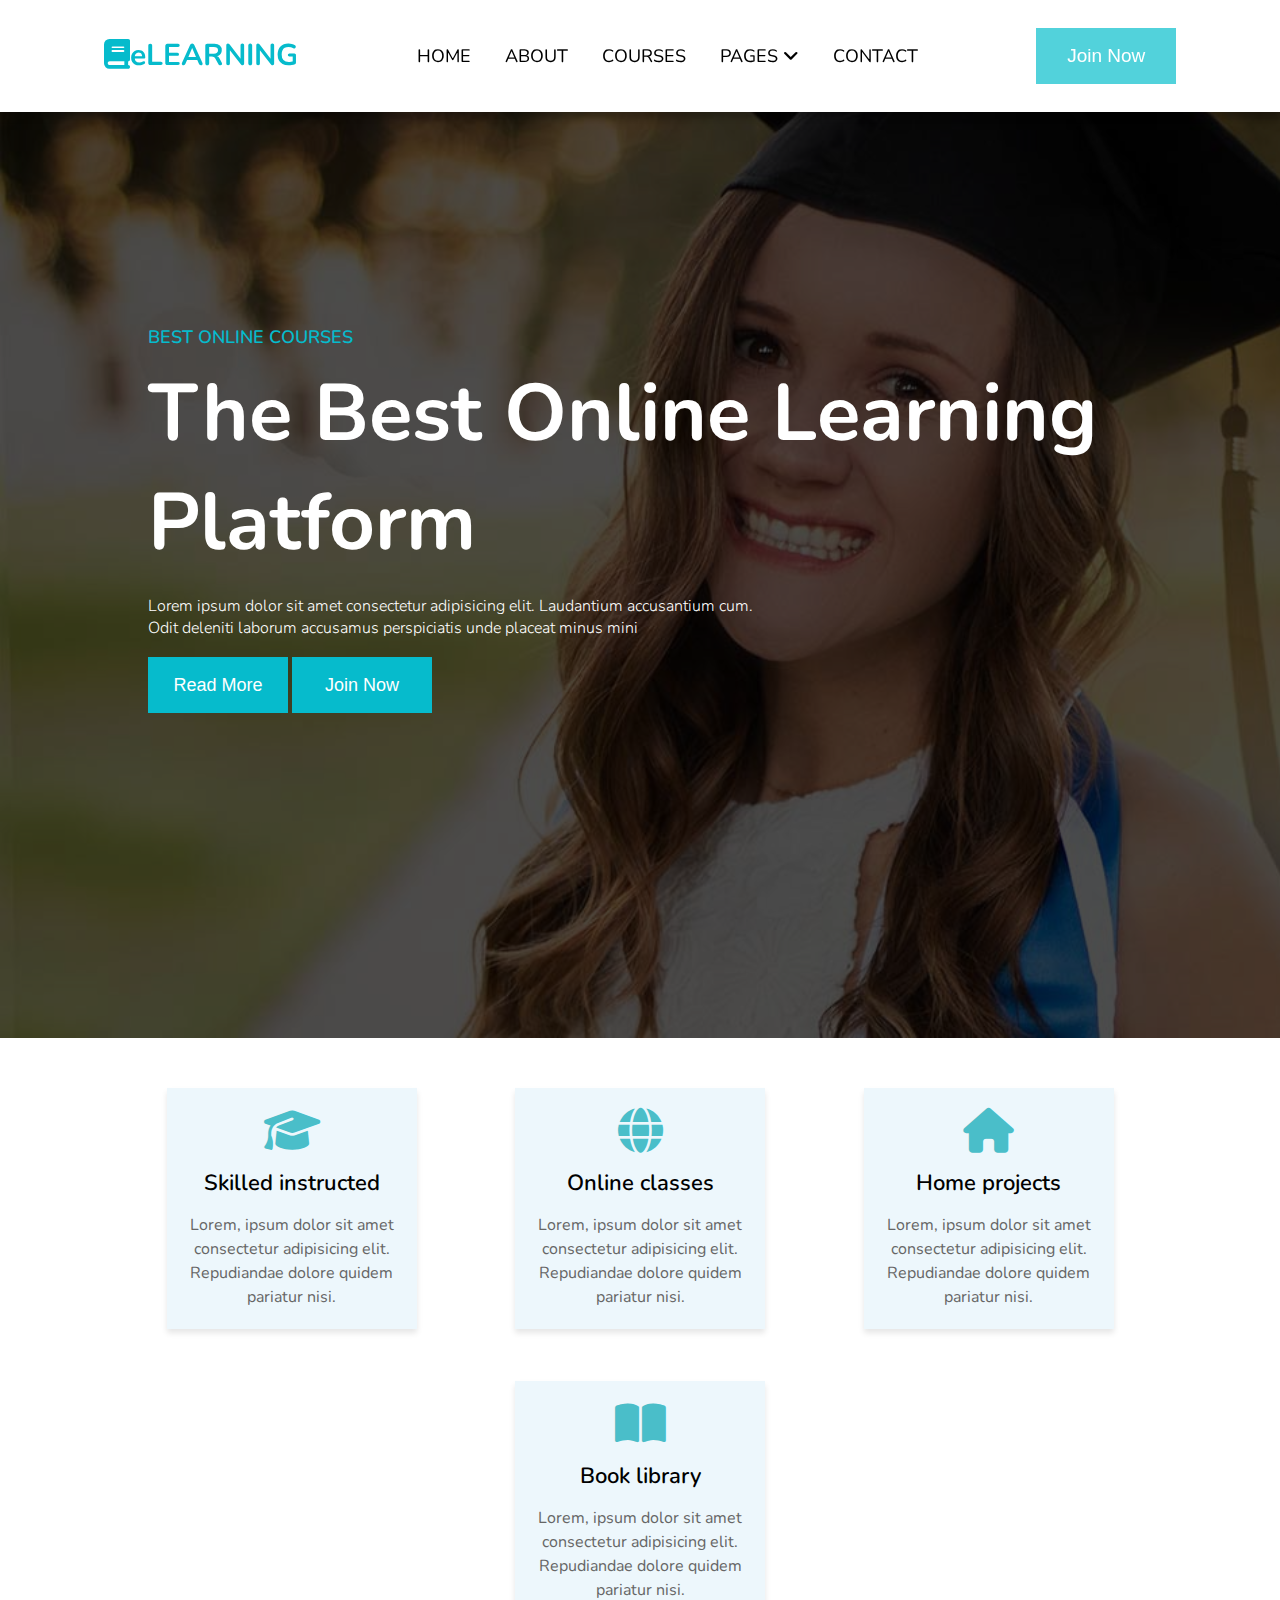
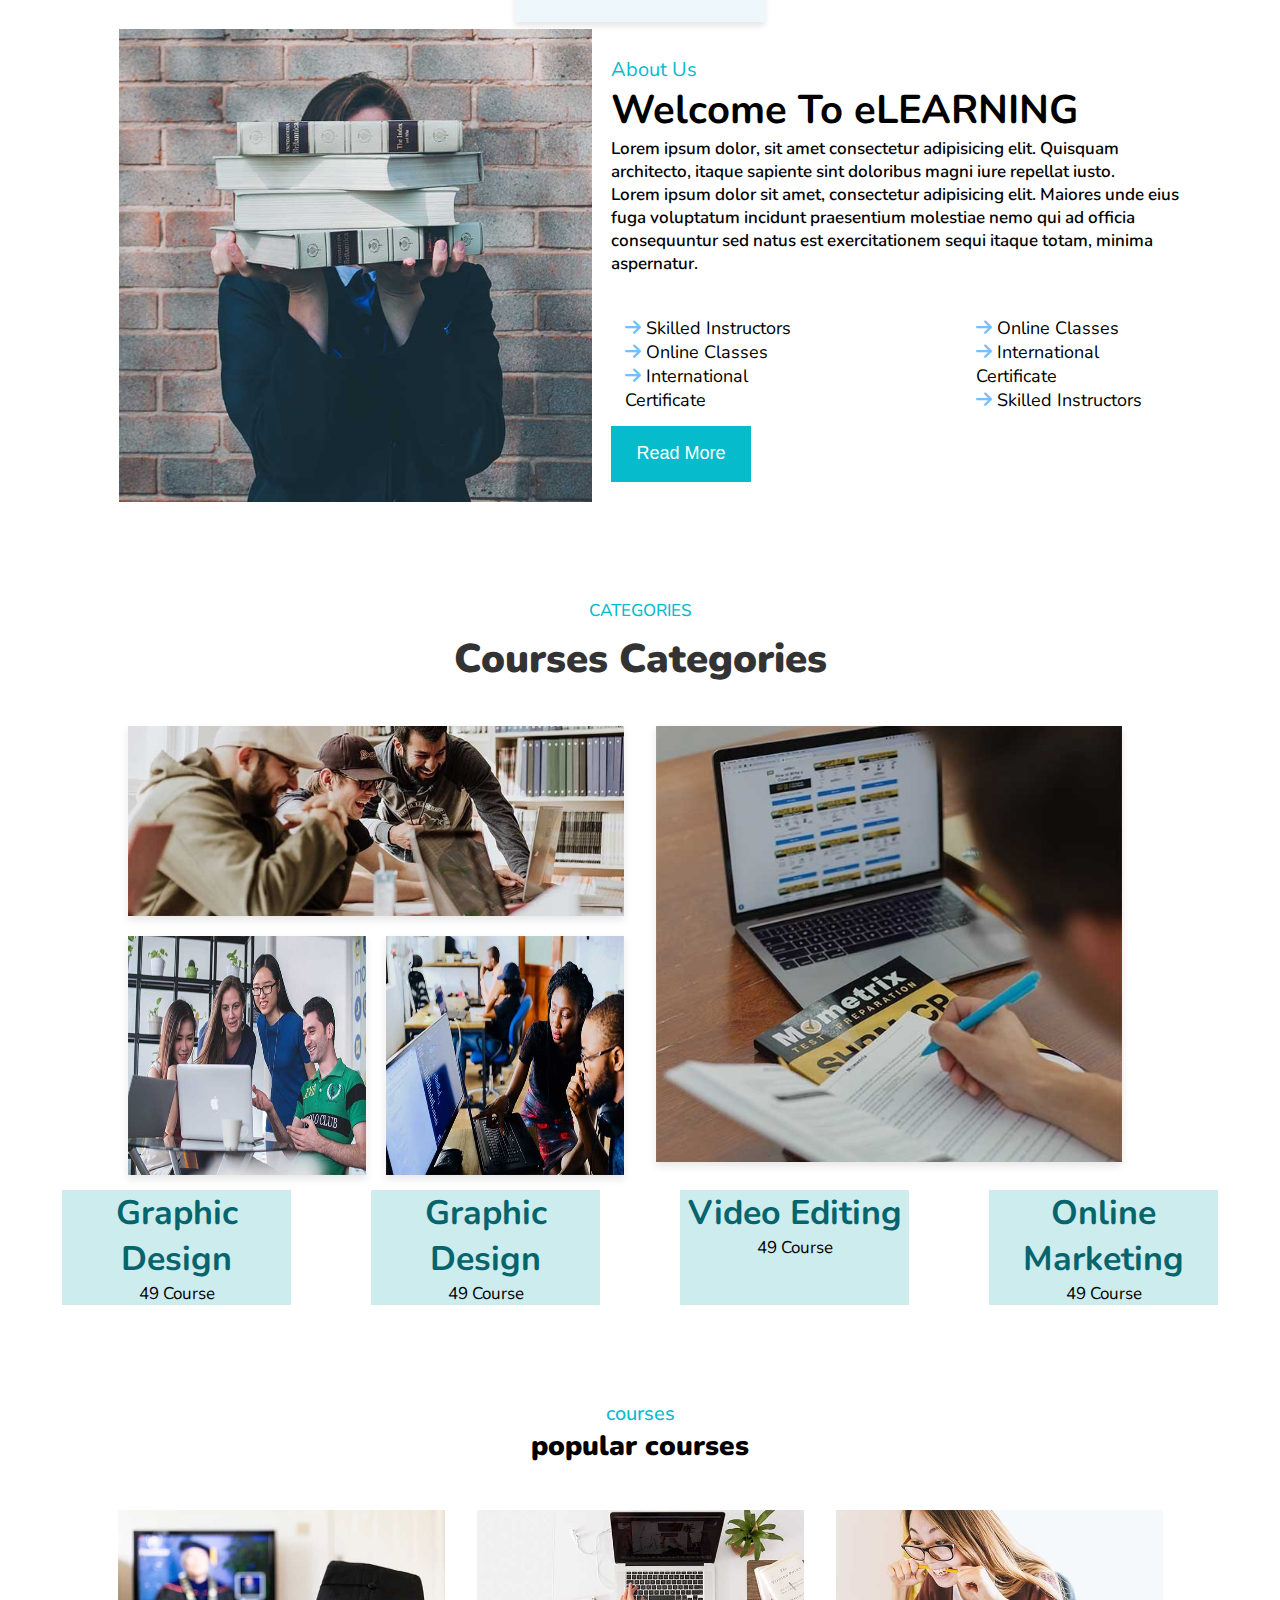
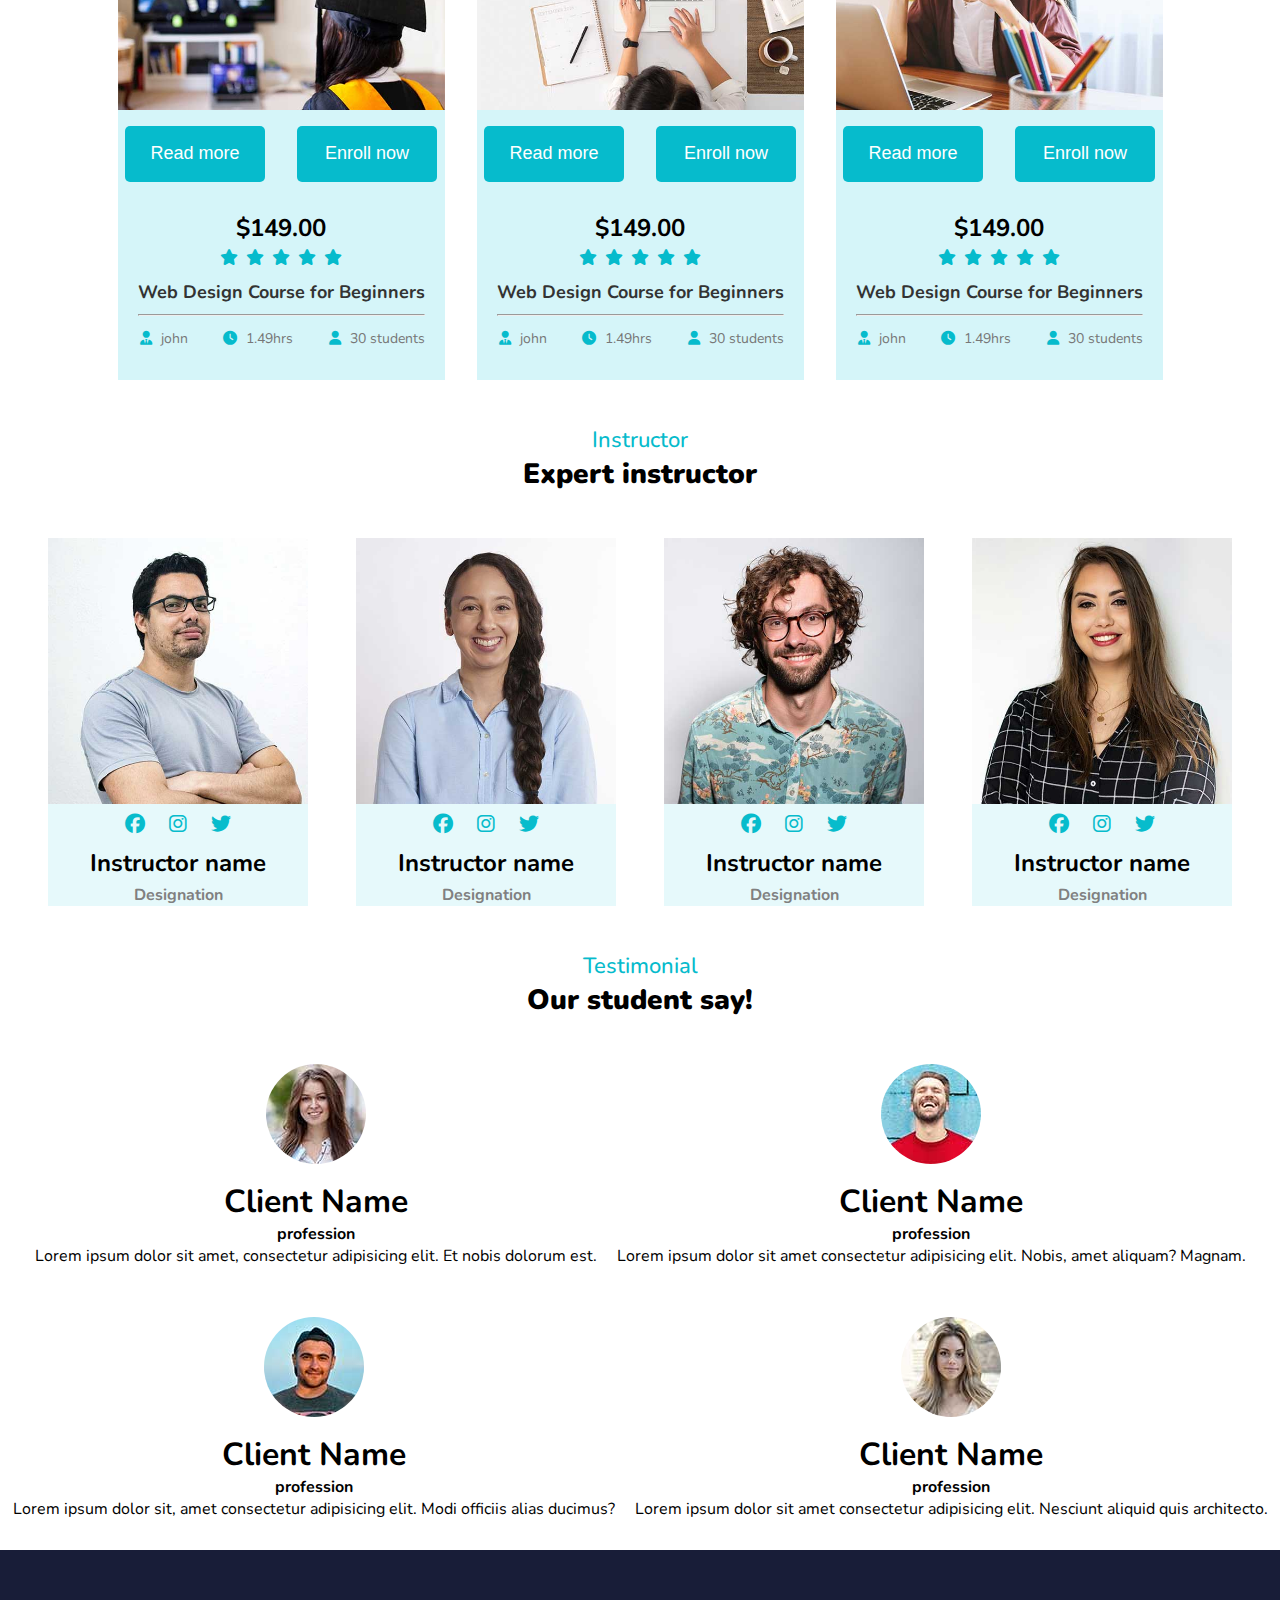
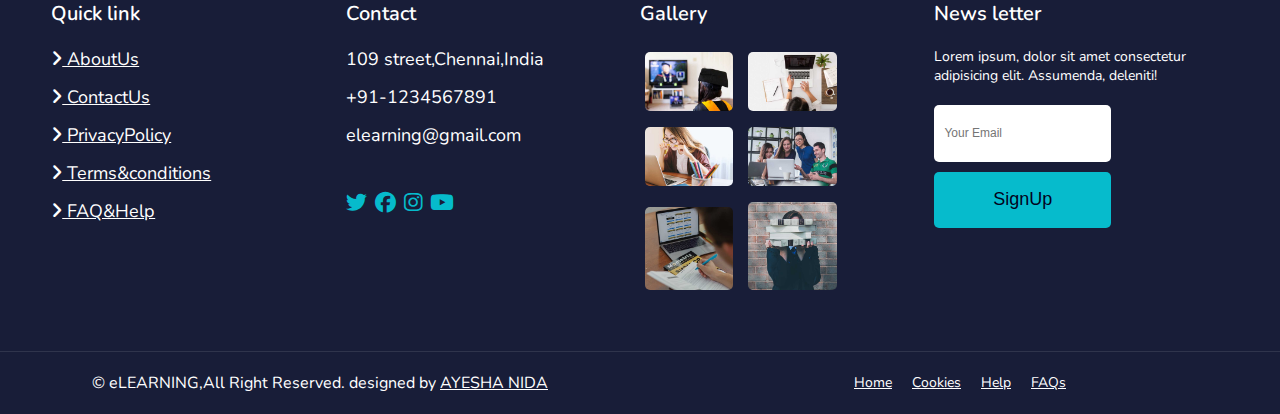
==== commit c611f8ab: "commit" ====
--- a/index.html
+++ b/index.html
@@ -17,7 +17,7 @@
     <div class="top-header">
         <header>
             <nav>
-              
+
                 <div class="logo">
                     <i class="fa fa-book"></i>eLEARNING</label>
                 </div>
@@ -35,9 +35,8 @@
                     </li>
                     <li><a href="#contact">CONTACT</a></li>
                 </ul>
-                
-                    <button class="btn">Join Now</button>
-                    <i class="fa-solid fa-bars"></i>
+
+                <button class="btn">Join Now</button>
             </nav>
         </header>
 
@@ -138,6 +137,7 @@
         </div>
         <div class="img">
             <div class="left-img1">
+
                 <img src="image/img.3.jpg" alt="image3">
                 <div class="left-img2">
                     <img src="image/img.4.jpg" alt="image4">
@@ -152,7 +152,7 @@
         </div>
         <div class="Crs">
             <div class="C-1">
-                <h1>Web Design</h1>
+                <h1>Graphic Design</h1>
                 <p>49 Course</p>
             </div>
             <div class="C-1">
@@ -313,54 +313,54 @@
         <h3>Testimonial</h3>
         <h1>Our student say!</h1>
     </div>
-    <div class="Testimonial">
-        <div class="item">
-            <div class="Student">
-                <div><img src="image/img.15.jpg" alt=""></div>
-
-                <h2>Client name</h2>
-                <h4>Profession</h4>
-            </div>
-            <div class="com">
-                Lorem ipsum, dolor sit amet consectetur adipisicing elit. Pariatur perspiciatis fugit harum
-                tempor.
-            </div>
-        </div>
-        <div class="item">
-            <div class="Student">
-                <div><img src="image/img.16.jpg" alt=""></div>
-                <h2>Client name</h2>
-                <h4>Profession</h4>
-            </div>
-            <div class="com">
-                Lorem ipsum, dolor sit amet consectetur adipisicing elit. Pariatur perspiciatis fugit harum
-                tempor.
-            </div>
-        </div>
-        <div class="item">
-            <div class="Student">
-                <div><img src="image/img.17.jpg" alt=""></div>
-                <h2>Client name</h2>
-                <h4>Profession</h4>
-            </div>
-            <div class="com">
-                Lorem ipsum, dolor sit amet consectetur adipisicing elit. Pariatur perspiciatis fugit harum
-                tempor.
-            </div>
-        </div>
-        <div class="item">
-            <div class="Student">
-                <div><img src="image/img.18.jpg" alt=""></div>
-                <h2>Client name</h2>
-                <h4>Profession</h4>
-            </div>
-            <div class="com">
-                Lorem ipsum, dolor sit amet consectetur adipisicing elit. Pariatur perspiciatis fugit harum
-                tempor.
-            </div>
-        </div>
-    </div>
-
+
+    <div class="test">
+        <div class="flex1">
+
+            <div class="instr-2">
+                <img src="image/img.15.jpg" alt="">
+            </div>
+            <div class="comm">
+                <h1>Client Name</h1>
+                <h4>profession</h4>
+                <p>Lorem ipsum dolor sit amet, consectetur adipisicing elit. Et nobis dolorum est.</p>
+            </div>
+        </div>
+        <div class="flex1">
+
+            <div class="instr-2">
+                <img src="image/img.16.jpg" alt="">
+            </div>
+            <div class="comm">
+                <h1>Client Name</h1>
+                <h4>profession</h4>
+                <p>Lorem ipsum dolor sit amet consectetur adipisicing elit. Nobis, amet aliquam? Magnam.</p>
+            </div>
+        </div>
+        <div class="flex1">
+
+            <div class="instr-2">
+                <img src="image/img.17.jpg" alt="">
+            </div>
+            <div class="comm">
+                <h1>Client Name</h1>
+                <h4>profession</h4>
+                <p>Lorem ipsum dolor sit, amet consectetur adipisicing elit. Modi officiis alias ducimus?</p>
+            </div>
+        </div>
+        <div class="flex1">
+
+            <div class="instr-2">
+                <img src="image/img.18.jpg" alt="">
+            </div>
+            <div class="comm">
+                <h1>Client Name</h1>
+                <h4>profession</h4>
+                <p>Lorem ipsum dolor sit amet consectetur adipisicing elit. Nesciunt aliquid quis architecto.</p>
+            </div>
+        </div>
+
+    </div>
     <div class="footer">
         <div class="row1">
             <h4>Quick link</h4>
--- a/index.css
+++ b/index.css
@@ -16,7 +16,7 @@
 }
 
 header {
-    width: 100%;
+    width: 100vw;
     background-color: white;
     position: fixed;
     box-shadow: 0 6px 6px rgba(0, 0, 0, 0.2);
@@ -105,11 +105,7 @@
     transition: 1s ease-out;
     background-color: #05aab9;
 }
-.fa-solid, .fas {
-    font-weight: 900;
-    font-size: 2rem;
-    display: none;
-}
+ 
 
 /* --------------------------------------------------home page-------------------------------------------------     */
 .hero-section {
@@ -124,12 +120,9 @@
    
 }
 
-
 .left-box img{
     height: 50%;
 }
-
-
 
 .hero-box {
     display: flex;
@@ -214,7 +207,7 @@
     box-shadow: 0 4px 6px rgba(0, 0, 0, 0.1);
     padding: 20px;
     text-align: center;
-    width: 23%;
+    width: 250px;
     margin-bottom: 20px;
     transition: transform 0.3s ease-in-out;
 }
@@ -400,7 +393,7 @@
     justify-content: space-between;
     margin-top: 20px;
     width: 100%;
-    height: 272px;
+    height: 239px;
 }
 
 .left-img2 img {
@@ -414,6 +407,7 @@
 }
 .Crs{
     display: flex;
+    flex-wrap: wrap;
     justify-content: center;
     gap: 5rem;
     top: 12px;
@@ -426,26 +420,7 @@
     background-color: #92d5db75;
     font-size: 17px;
 }
-@media (max-width: 768px) {
-    .img {
-        flex-direction: column;
-        align-items: center;
-    }
-
-    .left-img1,
-    .right-img {
-        width: 100%;
-    }
-
-    .left-img2 {
-        flex-direction: column;
-    }
-
-    .left-img2 img {
-        width: 100%;
-        margin-top: 10px;
-    }
-}
+
 /* ------------------------------------------------web design----------------------------------------------------------------*/
 .Web-design{
     width: 100%;
@@ -475,7 +450,7 @@
     background-color: #cbf2f7cc;
     overflow: hidden;
     transition: transform 0.3s ease;
-    width: 27%;
+    /* width: 27%; */
     text-align: center;
 }
 
@@ -633,60 +608,36 @@
     font-size: 28px;
 }
 
-.Testimonial {
-    display: flex;
-    width: 100%;
+.test{
+    display: flex;
+    flex-direction: row;
     justify-content: center;
-    flex-wrap: wrap;
-    padding: 50px;
-}
-
-.item {
-    background: #fff;
-    border-radius: 10px;
-    margin: 20px;
-    padding: 20px;
-    text-align: center;
-    width: 22%;
-}
-.item:hover {
+    align-items: center;
+    flex-wrap: wrap;
+    gap: 20px;
+}
+.test .instr-2 img{
+    border-radius: 50px;
+}
+
+.flex1{
+    display: flex;
+    flex-direction: column;
+    /* width: 20%; */
+    justify-content: center;
+    align-items: center;
+    gap: 10px;
+    height: 20%;
+    margin-bottom: 30px;
+}
+.comm{
+    text-align: center;
+}
+.flex1:hover {
+    background-color: aliceblue;
     transform: translateY(-10px);
-    box-shadow: 0 10px 20px rgba(0, 0, 0, 0.3);
-    background-color: aliceblue;
-}
-.Student {
-    margin-bottom: 20px;
-}
-
-.img-container {
-    margin: 0 auto 20px;
-    width: 100px;
-    border-radius: 50%;
-}
-
-.Student img{
-    border-radius: 50%;
-}
-.Student h2 {
-    font-size: 1.6em;
-    font-weight: 600;
-    /* margin: 10px 0; */
-    color: black;
-}
-
-.Student h4 {
-    font-size: 1.3em;
-    margin: 5px 0;
-    color: #6e6868;
-}
-
-.com {
-    font-size: 1.1em;
-    color: #555;
-    line-height: 1.5;
-}
-
-
+    box-shadow: 0 4px 8px rgba(0,0,0,0.4);
+}
 /* ---------------------------------------------------footer section------------------------------------------------- */
 .footer {
     background: #181d38;
@@ -823,4 +774,4 @@
 
 .end .menu a:hover {
     color: #06BBCC;
-}+}
--- a/mediaquery.css
+++ b/mediaquery.css
@@ -0,0 +1,79 @@
+@media only screen and (max-width: 1200px) {
+    /* Styles for screens up to 1200px wide */
+    .hero-box {
+        padding: 200px 80px;
+    }
+    .feature {
+        padding: 0 50px;
+    }
+    .section .box {
+        padding: 40px 50px;
+    }
+}
+
+@media only screen and (max-width: 992px) {
+    /* Styles for screens up to 992px wide */
+    .hero-box {
+        padding: 150px 60px;
+    }
+    .feature {
+        padding: 0 30px;
+    }
+    .section .box {
+        padding: 40px 30px;
+    }
+    .left-box-2 img {
+        height: 375px;
+    }
+    nav button{
+        display: none;
+    }
+    .flex1{
+        width: 35%;
+    }
+}
+
+@media only screen and (max-width: 768px) {
+    /* Styles for screens up to 768px wide */
+    nav ul{
+        display: none;
+    }
+    .hero-box {
+        padding: 100px 40px;
+    }
+    .feature {
+        padding: 0 20px;
+    }
+    .section .box {
+        flex-direction: column;
+        align-items: center;
+        padding: 40px 20px;
+    }
+    .left-box-2 img {
+        height: 300px;
+    }
+    .flex1{
+        width: 40%;
+    }
+}
+
+@media only screen and (max-width: 576px) {
+    /* Styles for screens up to 576px wide */
+    .hero-box {
+        padding: 80px 20px;
+    }
+    .feature {
+        gap: 1rem;
+        padding: 0 10px;
+    }
+    .section .box {
+        padding: 40px 10px;
+    }
+    .left-box-2 img {
+        height: 225px;
+    }
+    .flex1{
+        width: 48%;
+    }
+
+}
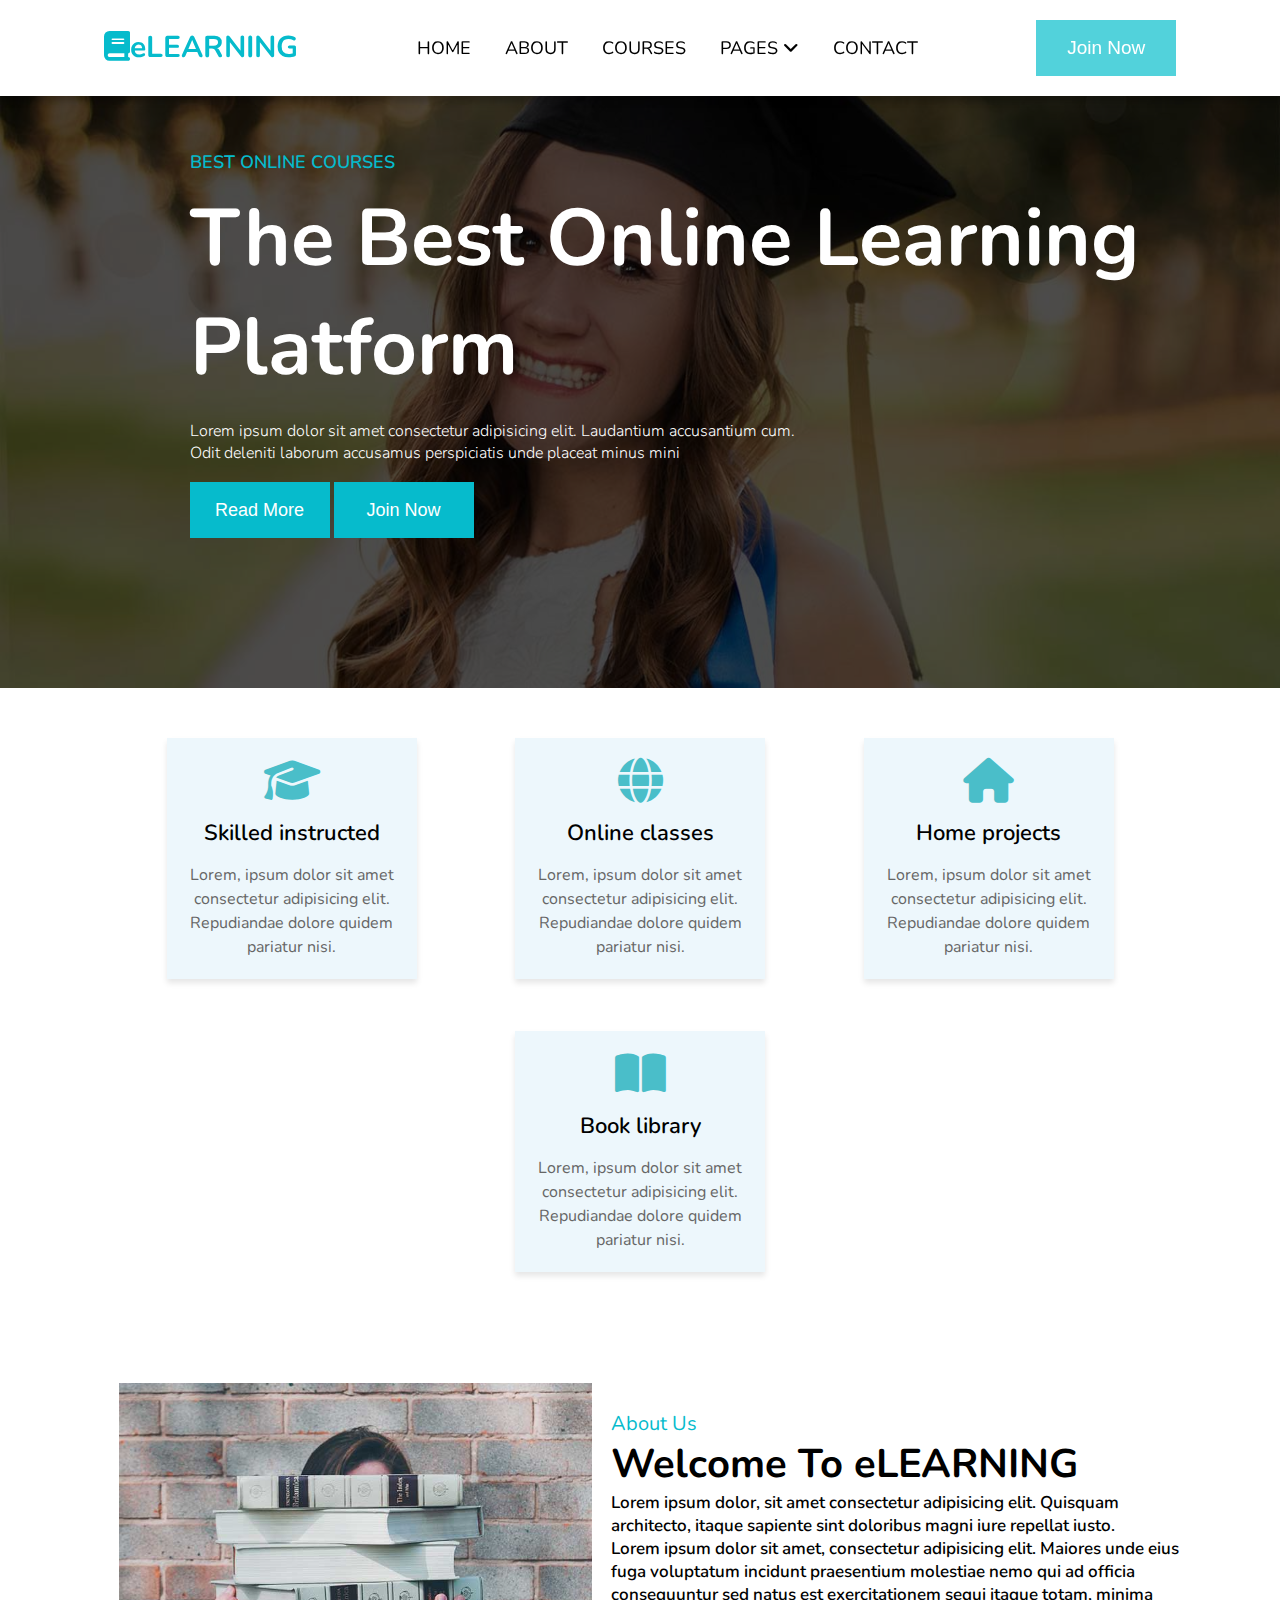
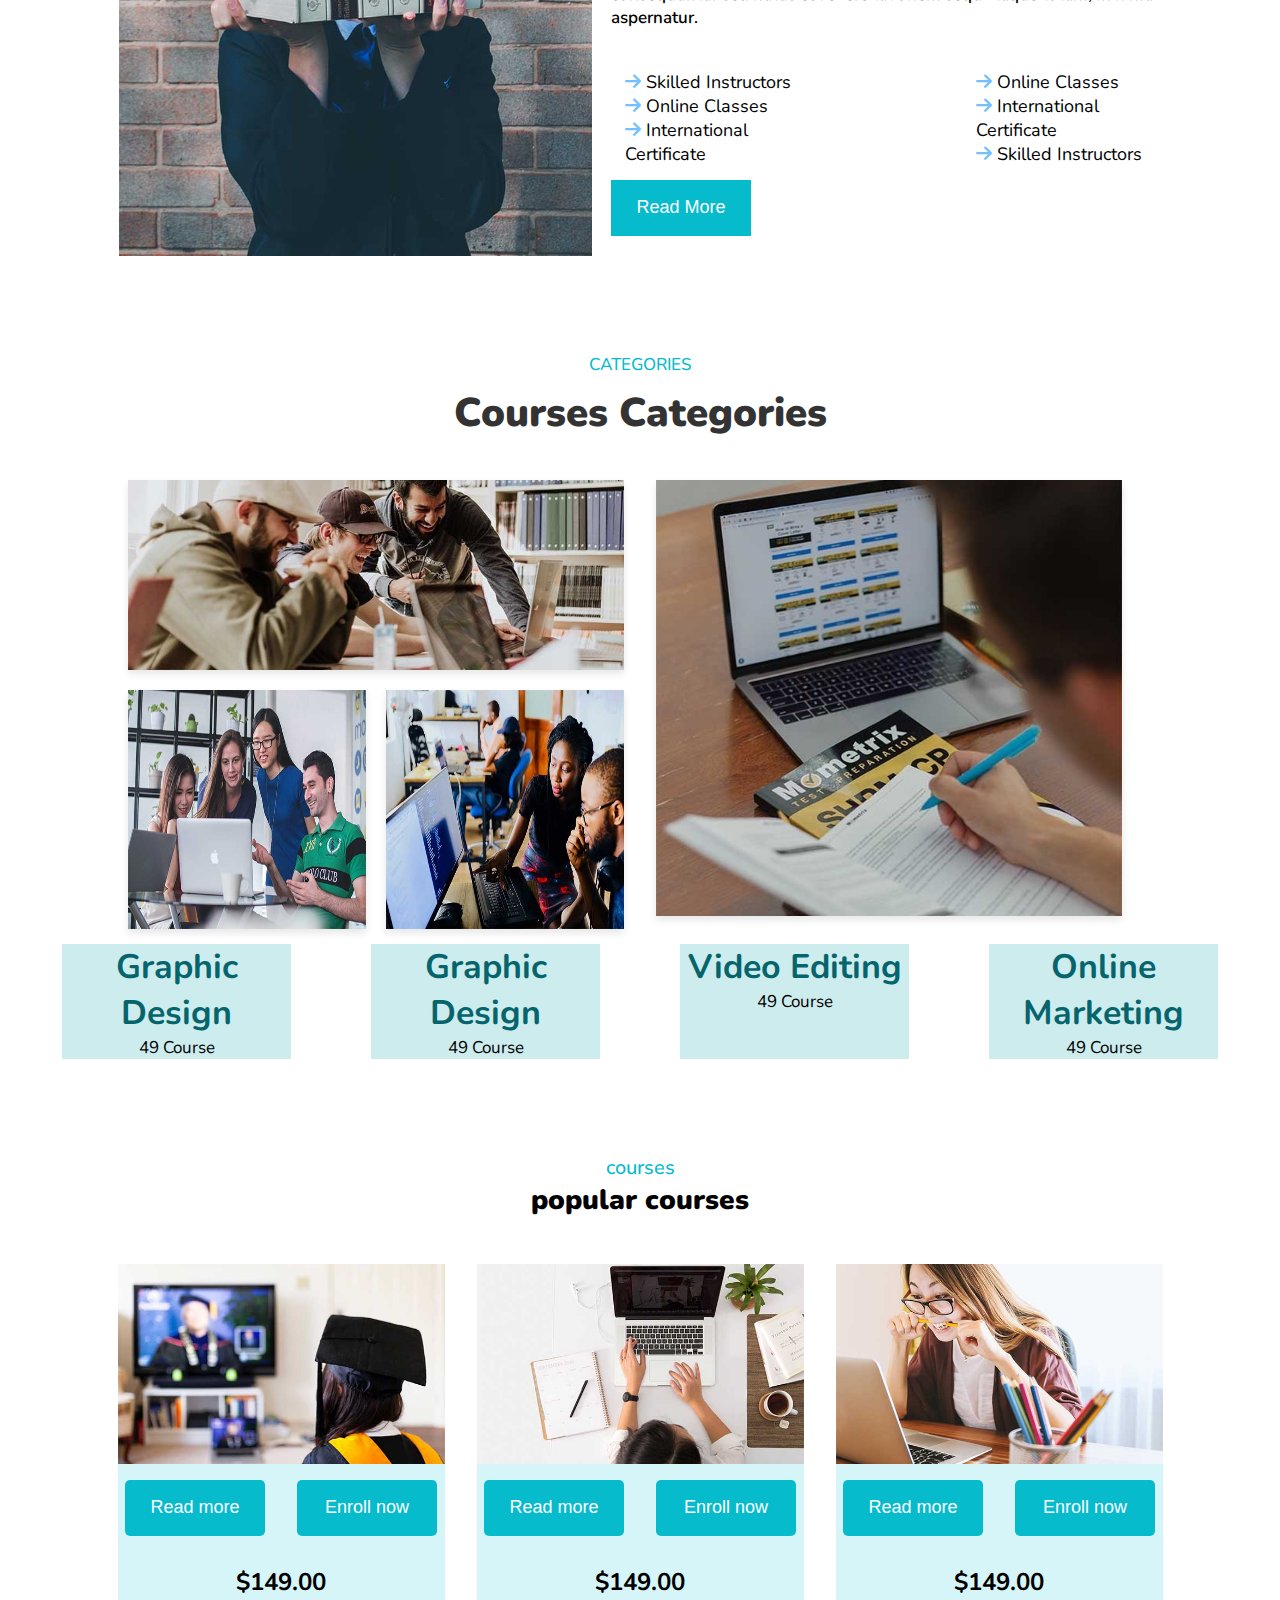
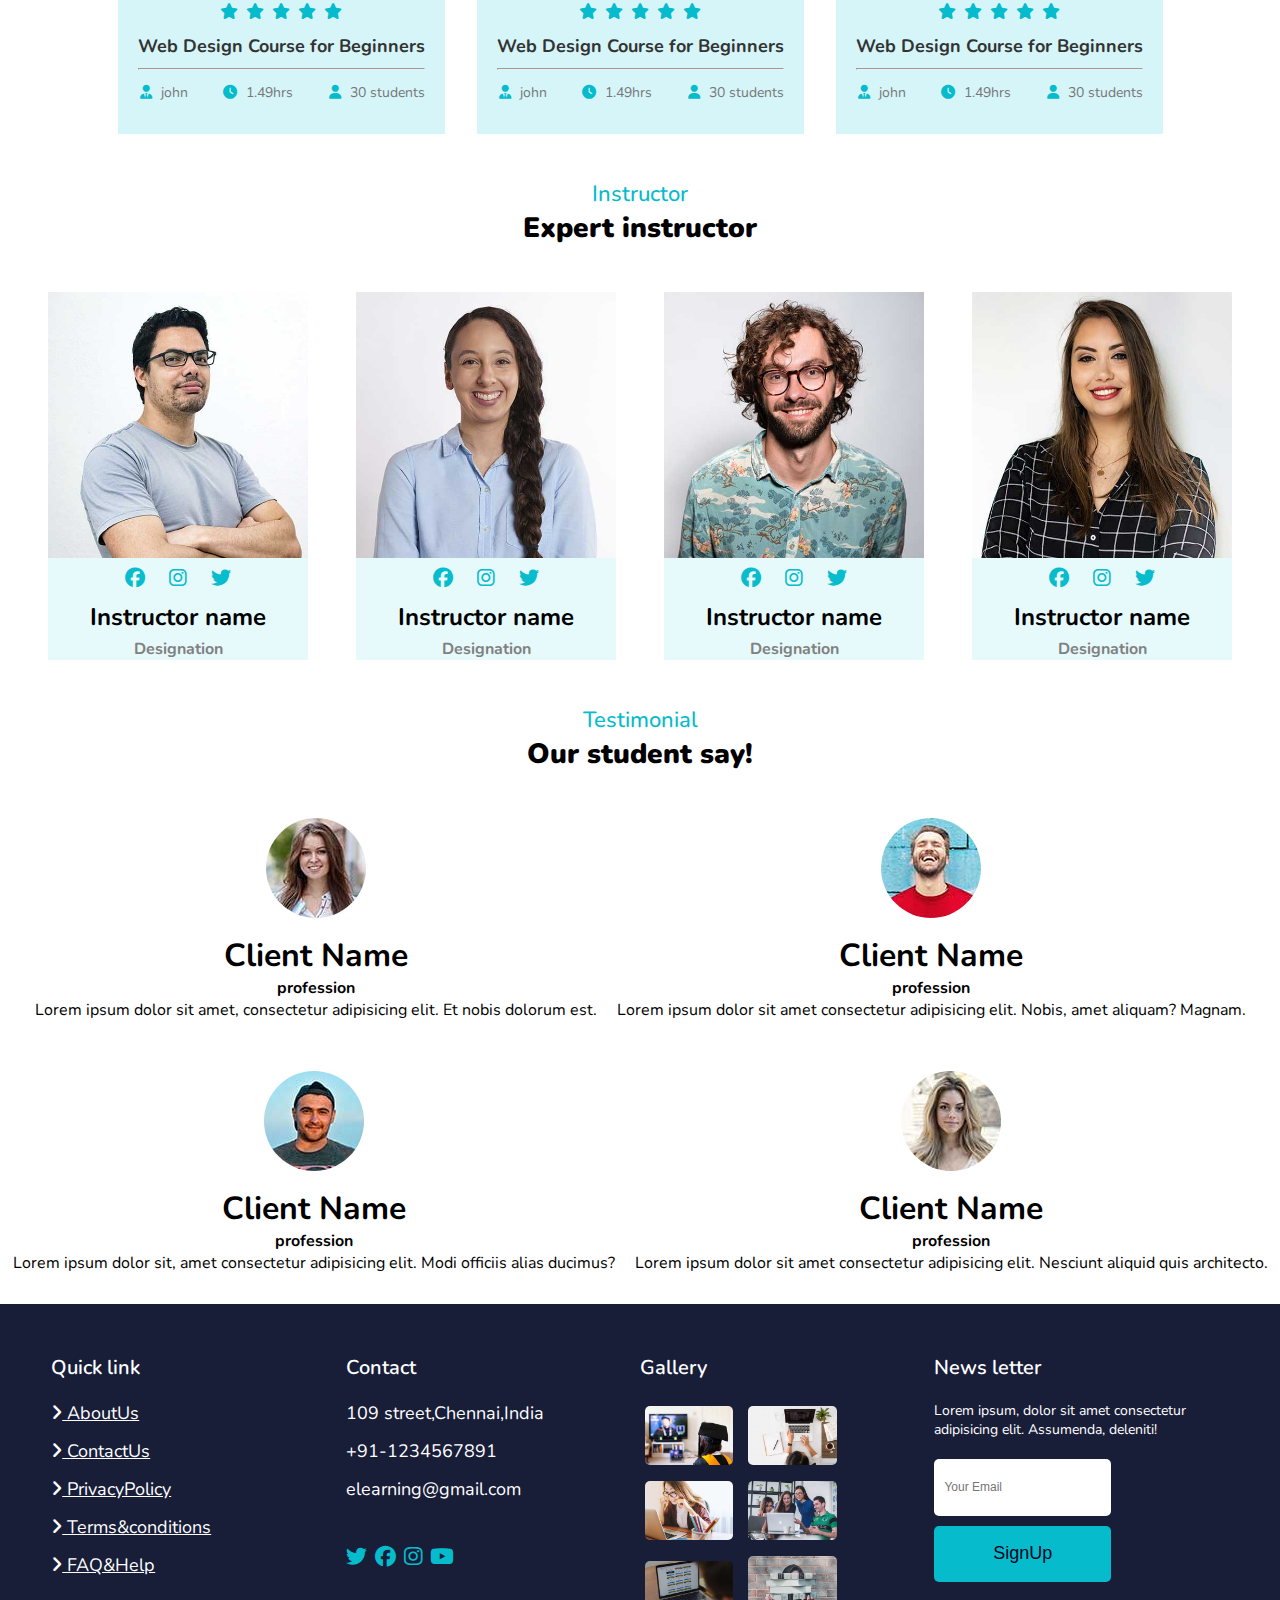
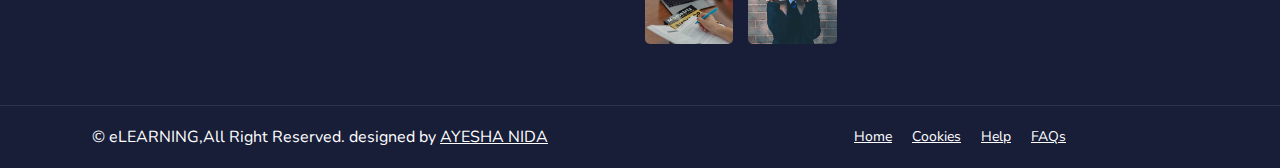
==== commit 71c39d77: "commit" ====
--- a/index.html
+++ b/index.html
@@ -17,11 +17,11 @@
     <div class="top-header">
         <header>
             <nav>
-
                 <div class="logo">
                     <i class="fa fa-book"></i>eLEARNING</label>
                 </div>
-
+                <input type="checkbox" id="menu-toggle">
+                <label for="menu-toggle" class="menu-icon">&#9776;</label>
                 <ul>
                     <li><a href="#home">HOME</a></li>
                     <li><a href="#about">ABOUT</a></li>
@@ -138,7 +138,7 @@
         <div class="img">
             <div class="left-img1">
 
-                <img src="image/img.3.jpg" alt="image3">
+                <img class="ig" src="image/img.3.jpg" alt="image3">
                 <div class="left-img2">
                     <img src="image/img.4.jpg" alt="image4">
 
--- a/index.css
+++ b/index.css
@@ -20,7 +20,7 @@
     background-color: white;
     position: fixed;
     box-shadow: 0 6px 6px rgba(0, 0, 0, 0.2);
-    
+
 }
 
 header nav {
@@ -29,7 +29,8 @@
     align-items: center;
     justify-content: space-evenly;
     /* padding: 0 100px; */
-    height: 7rem;
+    height: 6rem;
+    z-index: 99;
 }
 
 .logo {
@@ -44,7 +45,6 @@
     box-sizing: border-box;
 }
 
-
 nav ul {
     list-style-type: none;
 
@@ -80,16 +80,16 @@
     position: absolute;
     z-index: 999;
     display: none;
-    
+
 }
 
 
 ul li:hover ul.dropdown {
     display: block;
-    
-}
-
-ul.dropdown li a:hover{
+
+}
+
+ul.dropdown li a:hover {
     color: grey;
     transition: 0.2s ease-out;
 }
@@ -101,11 +101,25 @@
     font-size: 19px;
     text-decoration: none;
 }
-.btn:hover{
+
+.btn:hover {
     transition: 1s ease-out;
     background-color: #05aab9;
 }
- 
+
+/* Toggle menu */
+#menu-toggle {
+    display: none;
+}
+
+.menu-icon {
+    display: none;
+    font-size: 30px;
+    cursor: pointer;
+}
+
+
+
 
 /* --------------------------------------------------home page-------------------------------------------------     */
 .hero-section {
@@ -114,19 +128,22 @@
     background-size: cover;
     background-blend-mode: darken;
     background-repeat: no-repeat;
-    height: 70%;
+    /* margin: auto; */
+    /* height: 70%; */
     color: white;
     font-family: "Nunito", sans-serif;
-   
-}
-
-.left-box img{
+
+}
+
+.left-box img {
     height: 50%;
 }
 
 .hero-box {
     display: flex;
-    padding: 275px 100px;
+    justify-content: center;
+    /* align-items: center; */
+    padding: 100px;
 }
 
 .left-box {
@@ -147,7 +164,8 @@
     border: none;
     color: white;
 }
-button:hover{
+
+button:hover {
     background-color: white;
     color: black;
 }
@@ -163,7 +181,7 @@
     font-size: 5rem;
     margin-bottom: 10px;
     font-family: "Nunito", sans-serif;
-    
+
 }
 
 .left-para {
@@ -172,29 +190,34 @@
     font-size: 16px;
     font-weight: 300;
 }
+
 .left-box {
     animation: slideInLeft 2s ease-in-out;
 }
+
 .left-box {
     animation: slideInLeft 1s ease-in-out;
 }
-@keyframes slideInLeft{
+
+@keyframes slideInLeft {
     from {
         opacity: 0;
         transform: translateX(-100%);
     }
+
     to {
         opacity: 1;
         transform: translateX(0);
     }
 }
+
 /* --------------------------------------------------features-------------------------------------------------     */
 .feature {
     display: flex;
     flex-wrap: wrap;
     justify-content: space-between;
     margin: 50px 0;
-    height: 50vh;
+    /* height: 50vh; */
     padding: 0 100px;
     display: flex;
     align-items: center;
@@ -217,8 +240,8 @@
     background-color: #06BBCC;
 }
 
-.feature div:hover i, 
-.feature div:hover h2, 
+.feature div:hover i,
+.feature div:hover h2,
 .feature div:hover p {
     color: white;
 }
@@ -228,11 +251,13 @@
     color: #4abec9;
     margin-bottom: 15px;
 }
+
 @keyframes slideInUp {
     from {
         transform: translateY(20px);
         opacity: 0;
     }
+
     to {
         transform: translateY(0);
         opacity: 1;
@@ -256,19 +281,23 @@
     color: #666;
     line-height: 1.5;
 }
+
 /* --------------------------------------------------about page-----------------------------------------------------*/
-.about{
-    color: #06BBCC;
-}
-.p{
-   font-weight: 600;
-   align-items: center;
-   font-size: 12px;
-}
-.about h1{
+.about {
+    color: #06BBCC;
+}
+
+.p {
+    font-weight: 600;
+    align-items: center;
+    font-size: 12px;
+}
+
+.about h1 {
     font-size: 35px;
     font-weight: 800;
 }
+
 .section {
     width: 100%;
 }
@@ -293,15 +322,19 @@
     box-sizing: border-box;
     font-size: 20px;
     animation: fadeIn 1s ease-in-out;
-}
+
+}
+
 @keyframes fadeIn {
     from {
         opacity: 0;
     }
+
     to {
         opacity: 1;
     }
 }
+
 .right-para3 {
     display: flex;
     flex-direction: column;
@@ -313,9 +346,11 @@
     background-color: white;
     border: 2px solid black;
 }
+
 p.right-para {
     font-size: 17px;
 }
+
 p.right-para2 {
     font-size: 17px;
 }
@@ -334,14 +369,16 @@
 .point-2 ul li {
     list-style: none;
 }
+
 /* --------------------------------------------------course page-------------------------------------------------     */
 
-.course p{
+.course p {
     color: #06BBCC;
     font-weight: 500;
     font-size: 19px;
 }
-.course h1{
+
+.course h1 {
     font-weight: 900;
     font-size: 28px;
 }
@@ -379,7 +416,8 @@
     height: auto;
     box-shadow: 0 4px 8px rgba(0, 0, 0, 0.1);
 }
-.right-img img{
+
+.right-img img {
     height: 94%;
 }
 
@@ -405,16 +443,19 @@
     flex: 1;
     min-width: 300px;
 }
-.Crs{
+
+.Crs {
     display: flex;
     flex-wrap: wrap;
     justify-content: center;
     gap: 5rem;
     top: 12px;
 }
-.Crs .C-1 h1{
+
+.Crs .C-1 h1 {
     color: #05646c;
 }
+
 .C-1 {
     width: 229px;
     background-color: #92d5db75;
@@ -422,22 +463,25 @@
 }
 
 /* ------------------------------------------------web design----------------------------------------------------------------*/
-.Web-design{
+.Web-design {
     width: 100%;
     align-content: center;
     text-align: center;
     padding: 45px 25px;
-    
-}
-.Web-design h3{
+
+}
+
+.Web-design h3 {
     color: #06BBCC;
     font-weight: 500;
     font-size: 20px;
 }
-.Web-design h1{
+
+.Web-design h1 {
     font-weight: 900;
     font-size: 28px;
 }
+
 .whole {
     display: flex;
     width: 100%;
@@ -456,7 +500,7 @@
 
 .Cat-1:hover {
     transform: translateY(-10px);
-    box-shadow: 0 4px 8px rgba(0,0,0,0.4);
+    box-shadow: 0 4px 8px rgba(0, 0, 0, 0.4);
 }
 
 .Cat-1 img {
@@ -523,22 +567,25 @@
 }
 
 /* -------------------------------------------------instructor------------------------------------------------------------ */
-.title{
+.title {
     width: 100%;
     align-content: center;
     text-align: center;
     padding: 45px 25px;
-    
-}
-.title h3{
+
+}
+
+.title h3 {
     color: #06BBCC;
     font-weight: 500;
     font-size: 22px;
 }
-.title h1{
+
+.title h1 {
     font-weight: 900;
     font-size: 28px;
 }
+
 .instructor {
     display: flex;
     gap: 3rem;
@@ -565,7 +612,8 @@
     height: 100%;
     transition: transform 0.3s ease;
 }
-.instr-1 img:hover{
+
+.instr-1 img:hover {
     z-index: 999;
 }
 
@@ -590,25 +638,28 @@
     font-size: 16px;
     color: grey;
 }
+
 /* ----------------------------------------------------testimonial------------------------------------------------------ */
-.heading{
+.heading {
     width: 100%;
     align-content: center;
     text-align: center;
     padding: 45px 25px;
-    
-}
-.heading h3{
+
+}
+
+.heading h3 {
     color: #06BBCC;
     font-weight: 500;
     font-size: 22px;
 }
-.heading h1{
+
+.heading h1 {
     font-weight: 900;
     font-size: 28px;
 }
 
-.test{
+.test {
     display: flex;
     flex-direction: row;
     justify-content: center;
@@ -616,11 +667,12 @@
     flex-wrap: wrap;
     gap: 20px;
 }
-.test .instr-2 img{
+
+.test .instr-2 img {
     border-radius: 50px;
 }
 
-.flex1{
+.flex1 {
     display: flex;
     flex-direction: column;
     /* width: 20%; */
@@ -630,14 +682,17 @@
     height: 20%;
     margin-bottom: 30px;
 }
-.comm{
-    text-align: center;
-}
+
+.comm {
+    text-align: center;
+}
+
 .flex1:hover {
     background-color: aliceblue;
     transform: translateY(-10px);
-    box-shadow: 0 4px 8px rgba(0,0,0,0.4);
-}
+    box-shadow: 0 4px 8px rgba(0, 0, 0, 0.4);
+}
+
 /* ---------------------------------------------------footer section------------------------------------------------- */
 .footer {
     background: #181d38;
@@ -668,11 +723,14 @@
     color: #4abec9;
 }
 
-.footer .row1, .footer .row2, .footer .row3, .footer .row4 {
+.footer .row1,
+.footer .row2,
+.footer .row3,
+.footer .row4 {
     width: 23%;
     min-width: 200px;
     font-size: large;
-    
+
 }
 
 
@@ -731,6 +789,7 @@
 .footer .row4 button:hover {
     background: aliceblue;
 }
+
 .end {
     background: #181d38;
     padding: 20px 0;
@@ -774,4 +833,4 @@
 
 .end .menu a:hover {
     color: #06BBCC;
-}
+}--- a/mediaquery.css
+++ b/mediaquery.css
@@ -1,5 +1,5 @@
+/* Styles for screens up to 1200px wide */
 @media only screen and (max-width: 1200px) {
-    /* Styles for screens up to 1200px wide */
     .hero-box {
         padding: 200px 80px;
     }
@@ -11,8 +11,8 @@
     }
 }
 
+/* Styles for screens up to 992px wide */
 @media only screen and (max-width: 992px) {
-    /* Styles for screens up to 992px wide */
     .hero-box {
         padding: 150px 60px;
     }
@@ -33,8 +33,8 @@
     }
 }
 
+/* Styles for screens up to 768px wide */
 @media only screen and (max-width: 768px) {
-    /* Styles for screens up to 768px wide */
     nav ul{
         display: none;
     }
@@ -56,11 +56,38 @@
         width: 40%;
     }
 }
+@media (max-width: 768px) {
+    nav ul {
+        flex-direction: column;
+        display: none;
+        width: 100%;
+        text-align: center;
+    }
+
+    nav ul li {
+        margin: 10px 0;
+    }
+
+    .menu-icon {
+        display: block;
+        margin-right: 32px;
+        color: #06BBCC;
+    }
+
+    #menu-toggle:checked + .menu-icon + ul {
+        display: flex;
+        background: aliceblue;
+    }
+
+    header nav {
+        justify-content: space-between;
+    }
+}
 
 @media only screen and (max-width: 576px) {
     /* Styles for screens up to 576px wide */
     .hero-box {
-        padding: 80px 20px;
+        padding: 76px 4px;
     }
     .feature {
         gap: 1rem;
@@ -77,3 +104,38 @@
     }
 
 }
+/* Styles for screens up to 350px wide */
+@media only screen and (max-width: 350px) {
+    .hero-box {
+        padding: 76px 4px;
+    }
+    .left-box h2{
+        font-size: 35px;
+    }
+    .feature {
+        gap: 1rem;
+        padding: 0 7px;
+    }
+    .section .box {
+        padding: 34px 7px;
+    }
+    .right-box{
+        font-size: 18px;
+    }
+    p.right-para{
+        font-size: 17px;
+    }
+    .left-img2  {
+        display: none;
+    }
+    /* .left-img1 img {
+        width: 95%;
+    } */
+    .flex1{
+        width: 40%;
+    }
+    .left-img1 .ig{
+        display: none;
+    }
+
+}
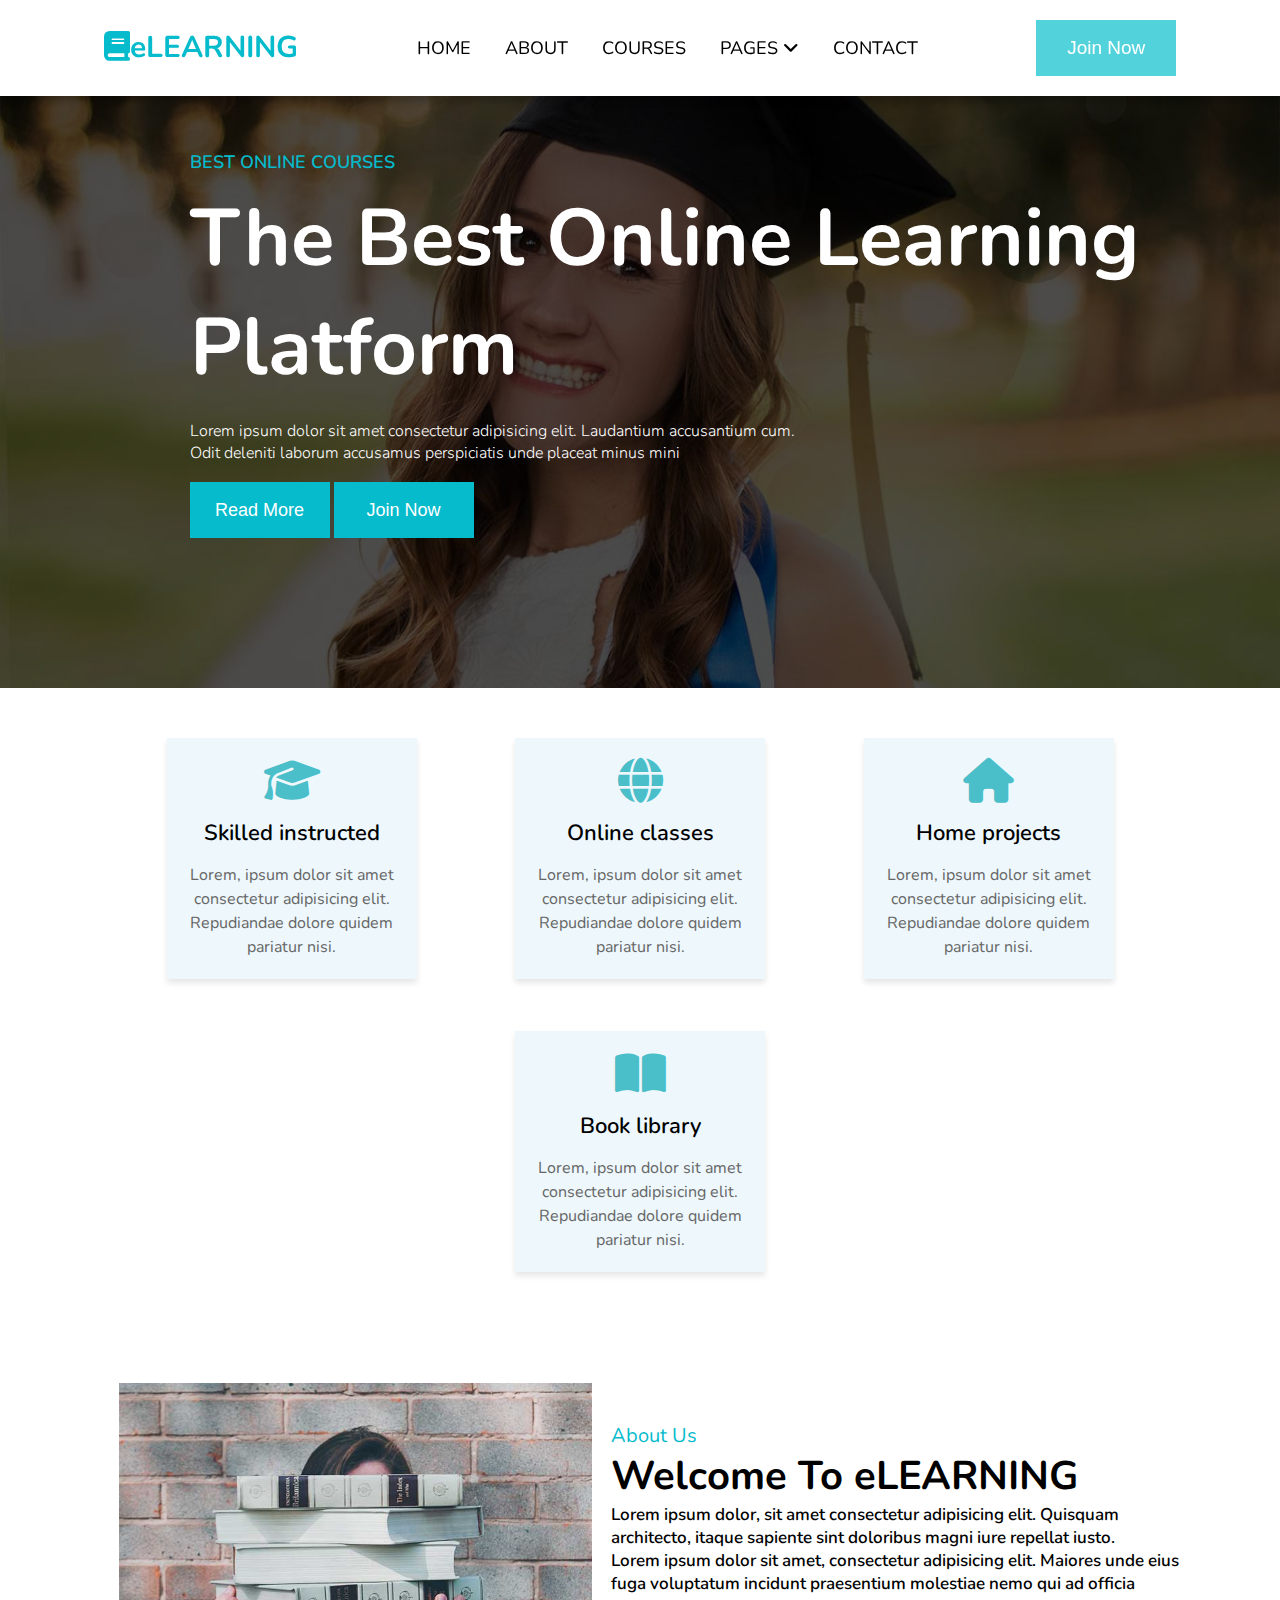
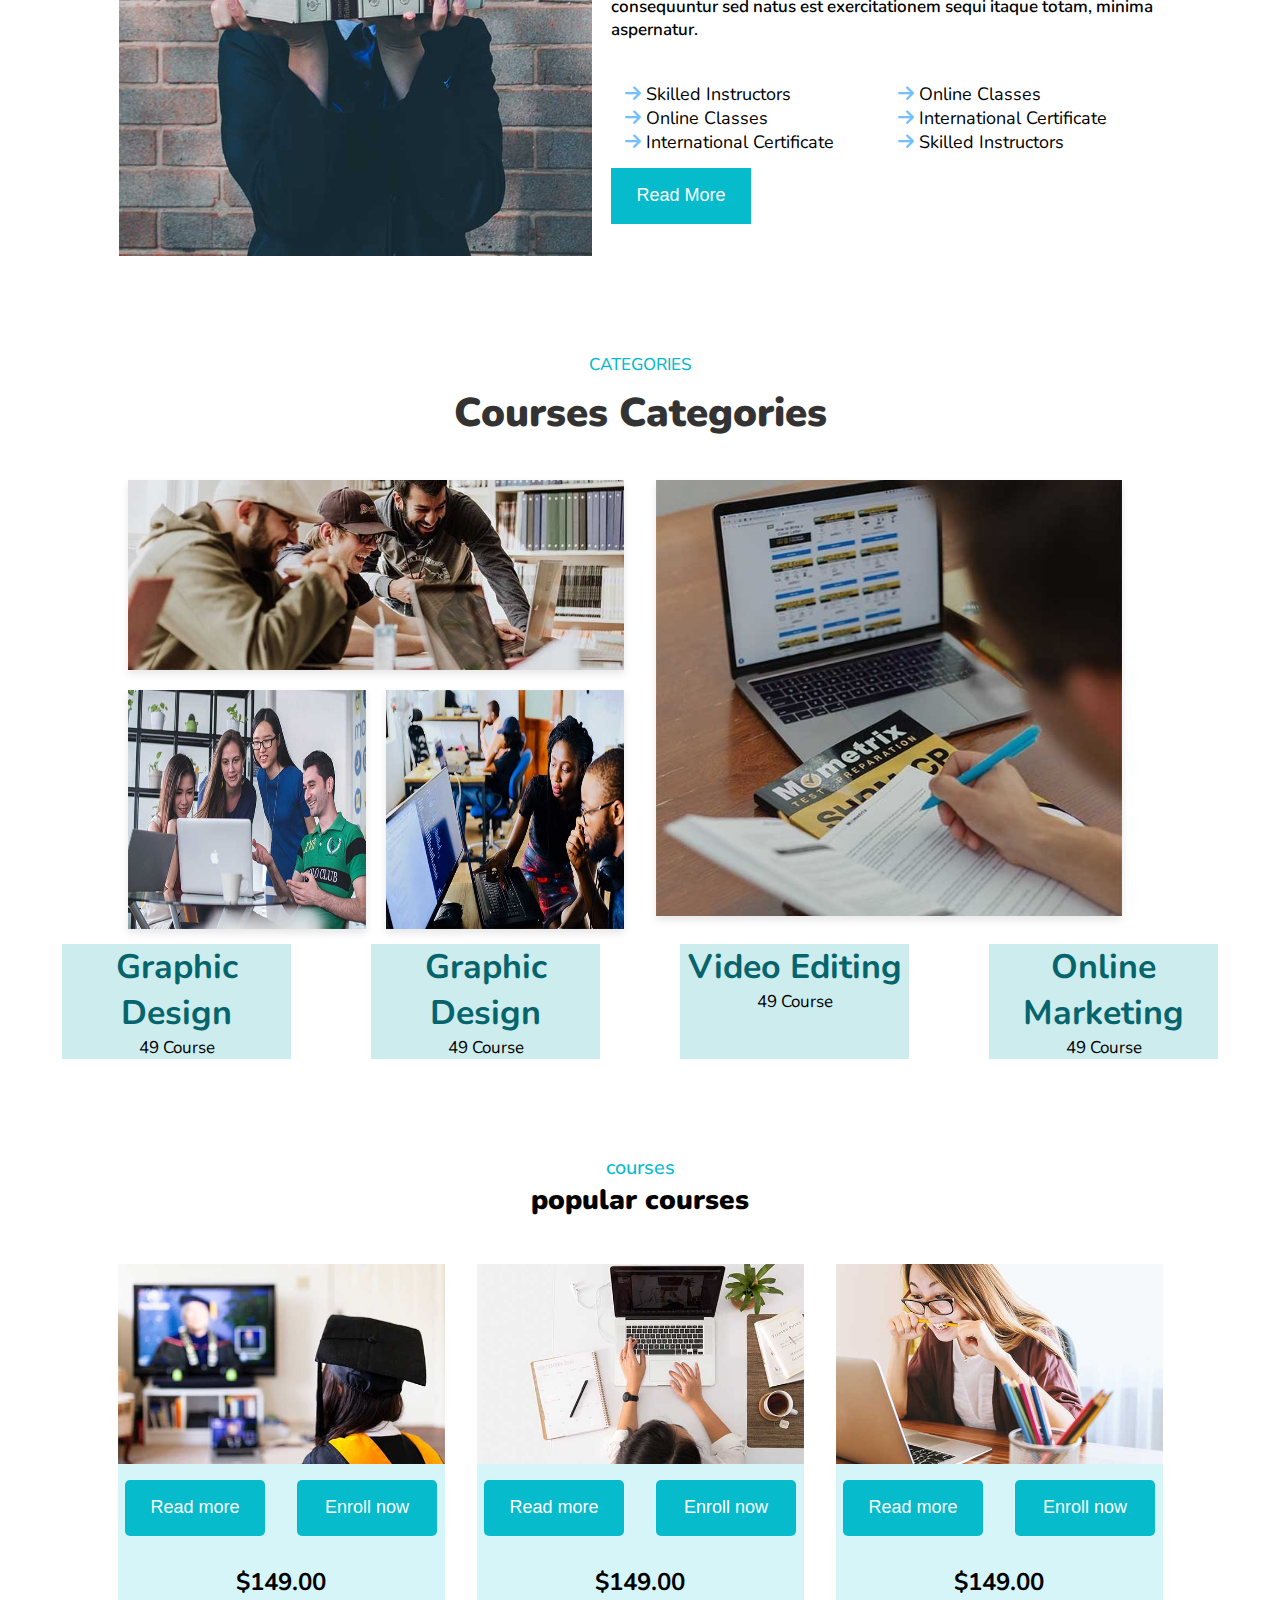
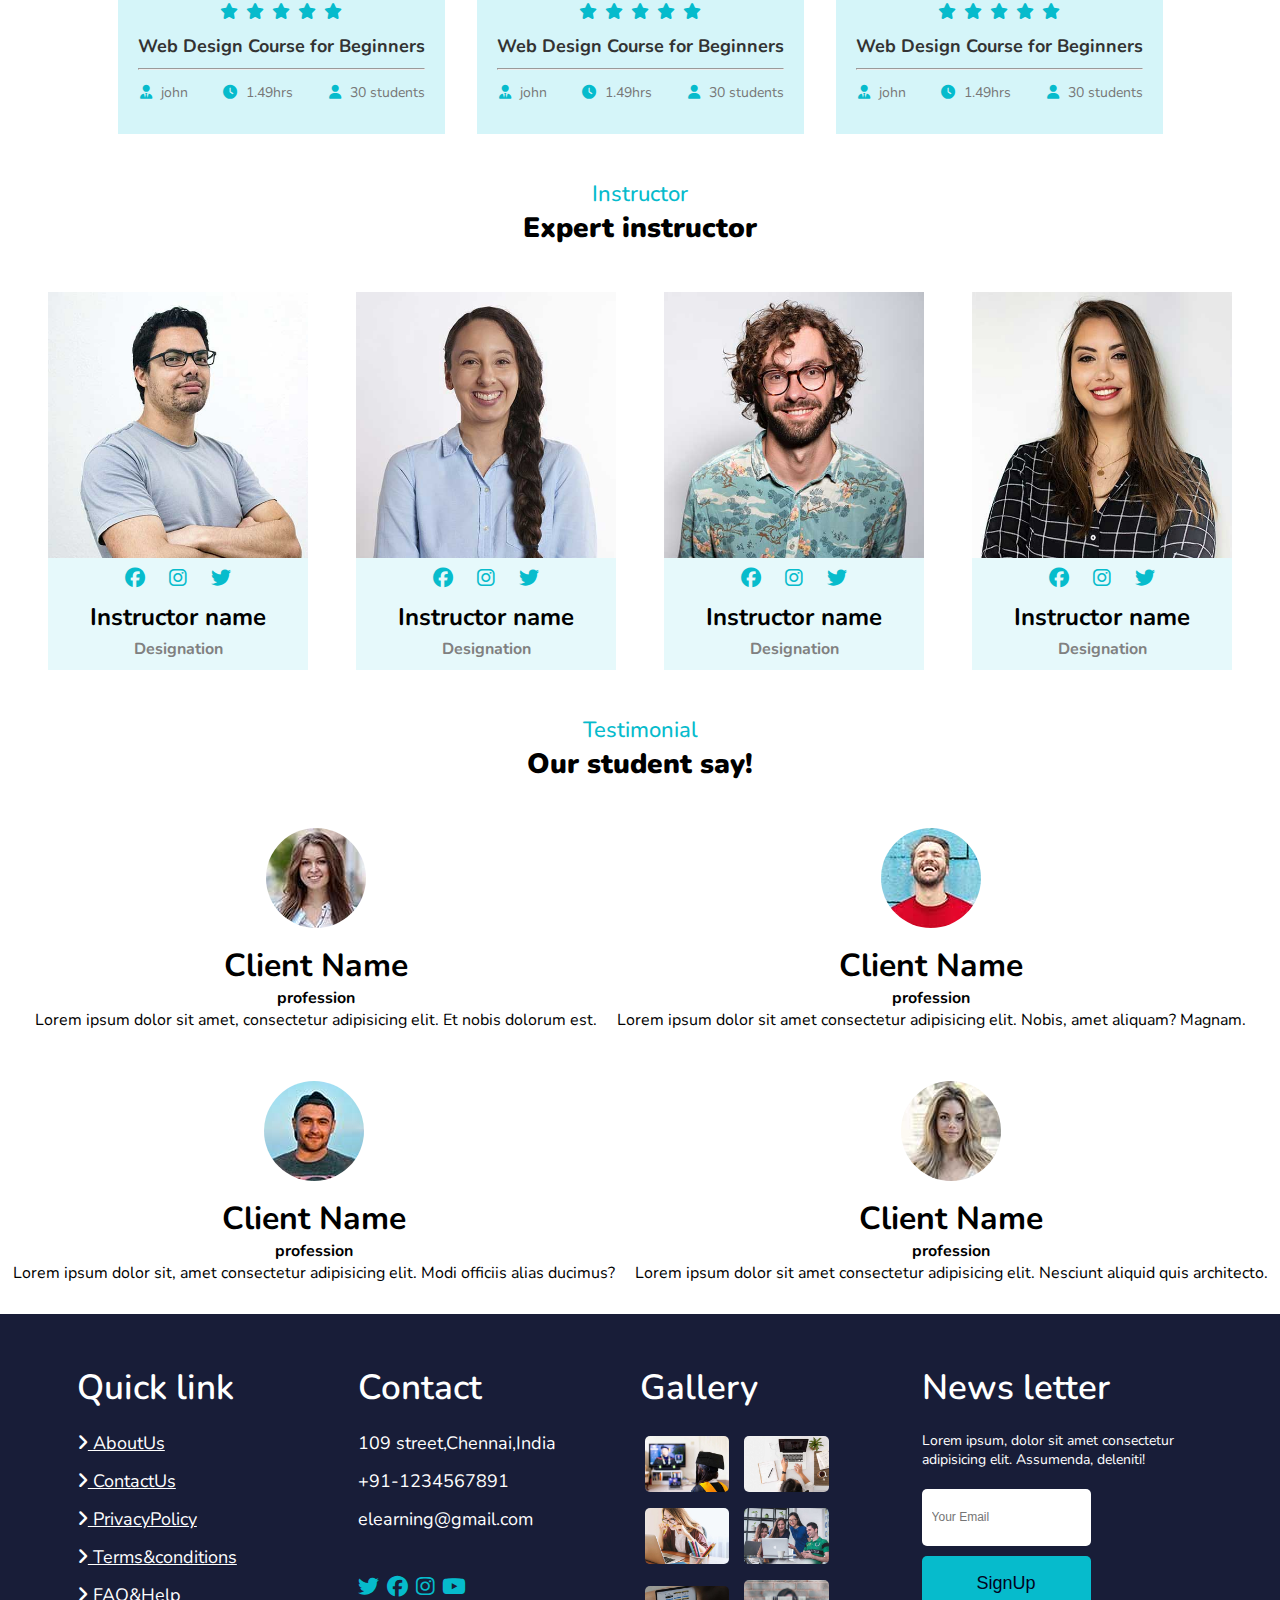
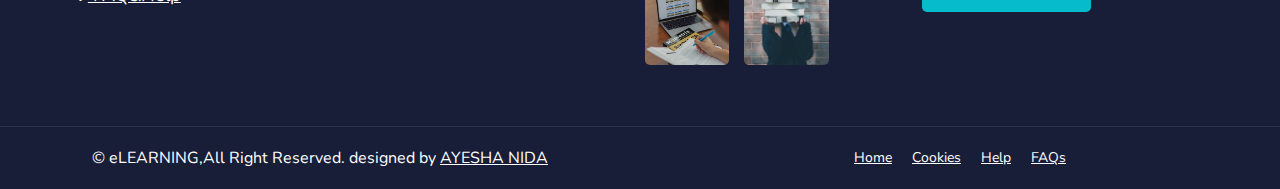
==== commit af48595c: "commit" ====
--- a/index.html
+++ b/index.html
@@ -20,8 +20,6 @@
                 <div class="logo">
                     <i class="fa fa-book"></i>eLEARNING</label>
                 </div>
-                <input type="checkbox" id="menu-toggle">
-                <label for="menu-toggle" class="menu-icon">&#9776;</label>
                 <ul>
                     <li><a href="#home">HOME</a></li>
                     <li><a href="#about">ABOUT</a></li>
--- a/index.css
+++ b/index.css
@@ -20,6 +20,7 @@
     background-color: white;
     position: fixed;
     box-shadow: 0 6px 6px rgba(0, 0, 0, 0.2);
+    z-index: 2;
 
 }
 
@@ -72,7 +73,7 @@
     display: block;
     cursor: pointer;
     color: black;
-    font-size: 15px;
+    font-size: 20px;
 }
 
 ul.dropdown {
@@ -357,7 +358,8 @@
 
 .points {
     display: flex;
-    gap: 10rem;
+    flex-wrap: wrap;
+    gap: 4rem;
     padding: 14px 14px;
     font-size: 18px;
 }
@@ -599,12 +601,14 @@
     align-items: center;
     transition: transform 0.3s ease, box-shadow 0.3s ease;
     background-color: #cbf2f77d;
+
 }
 
 .flex:hover {
     transform: translateY(-10px);
     box-shadow: 0 10px 20px rgba(0, 0, 0, 0.2);
-    z-index: 1;
+    z-index: -1;
+
 }
 
 .instr-1 img {
@@ -636,6 +640,7 @@
 
 .name h6 {
     font-size: 16px;
+    margin-bottom: 10px;
     color: grey;
 }
 
@@ -705,7 +710,7 @@
 
 .footer h4 {
     margin-bottom: 20px;
-    font-size: 20px;
+    font-size: 35px;
     font-weight: 600;
     /* position: relative; */
 }
@@ -727,7 +732,7 @@
 .footer .row2,
 .footer .row3,
 .footer .row4 {
-    width: 23%;
+    width: 22%;
     min-width: 200px;
     font-size: large;
 
--- a/mediaquery.css
+++ b/mediaquery.css
@@ -3,59 +3,75 @@
     .hero-box {
         padding: 200px 80px;
     }
+
     .feature {
         padding: 0 50px;
     }
+
     .section .box {
         padding: 40px 50px;
     }
 }
+
+
+
 
 /* Styles for screens up to 992px wide */
 @media only screen and (max-width: 992px) {
     .hero-box {
         padding: 150px 60px;
     }
+
     .feature {
         padding: 0 30px;
     }
+
     .section .box {
         padding: 40px 30px;
     }
+
     .left-box-2 img {
         height: 375px;
     }
-    nav button{
+
+    nav button {
         display: none;
     }
-    .flex1{
+
+    .flex1 {
         width: 35%;
     }
 }
 
 /* Styles for screens up to 768px wide */
 @media only screen and (max-width: 768px) {
-    nav ul{
+    nav ul {
         display: none;
     }
+
     .hero-box {
         padding: 100px 40px;
     }
+
     .feature {
         padding: 0 20px;
     }
+
     .section .box {
         flex-direction: column;
         align-items: center;
         padding: 40px 20px;
     }
+
     .left-box-2 img {
         height: 300px;
     }
-    .flex1{
+
+    .flex1 {
         width: 40%;
     }
 }
+
 @media (max-width: 768px) {
     nav ul {
         flex-direction: column;
@@ -74,7 +90,7 @@
         color: #06BBCC;
     }
 
-    #menu-toggle:checked + .menu-icon + ul {
+    #menu-toggle:checked+.menu-icon+ul {
         display: flex;
         background: aliceblue;
     }
@@ -85,57 +101,87 @@
 }
 
 @media only screen and (max-width: 576px) {
+
     /* Styles for screens up to 576px wide */
     .hero-box {
         padding: 76px 4px;
     }
+
+    .left-box h2 {
+        font-size: 2rem;
+    }
+
+    .button {
+        height: 44px;
+        width: 120px;
+    }
+
     .feature {
         gap: 1rem;
         padding: 0 10px;
     }
+
     .section .box {
         padding: 40px 10px;
     }
+
+    .right-box h1 {
+        font-size: 22px;
+    }
+    .course h1{
+        font-size: 2em;
+    }
+
     .left-box-2 img {
         height: 225px;
     }
-    .flex1{
+
+    .flex1 {
         width: 48%;
     }
 
 }
+
 /* Styles for screens up to 350px wide */
 @media only screen and (max-width: 350px) {
     .hero-box {
         padding: 76px 4px;
     }
-    .left-box h2{
+
+    .left-box h2 {
         font-size: 35px;
     }
+
     .feature {
         gap: 1rem;
         padding: 0 7px;
     }
+
     .section .box {
         padding: 34px 7px;
     }
-    .right-box{
+
+    .right-box {
         font-size: 18px;
     }
-    p.right-para{
+
+    p.right-para {
         font-size: 17px;
     }
-    .left-img2  {
+
+    .left-img2 {
         display: none;
     }
+
     /* .left-img1 img {
         width: 95%;
     } */
-    .flex1{
+    .flex1 {
         width: 40%;
     }
-    .left-img1 .ig{
+
+    .left-img1 .ig {
         display: none;
     }
 
-}
+}